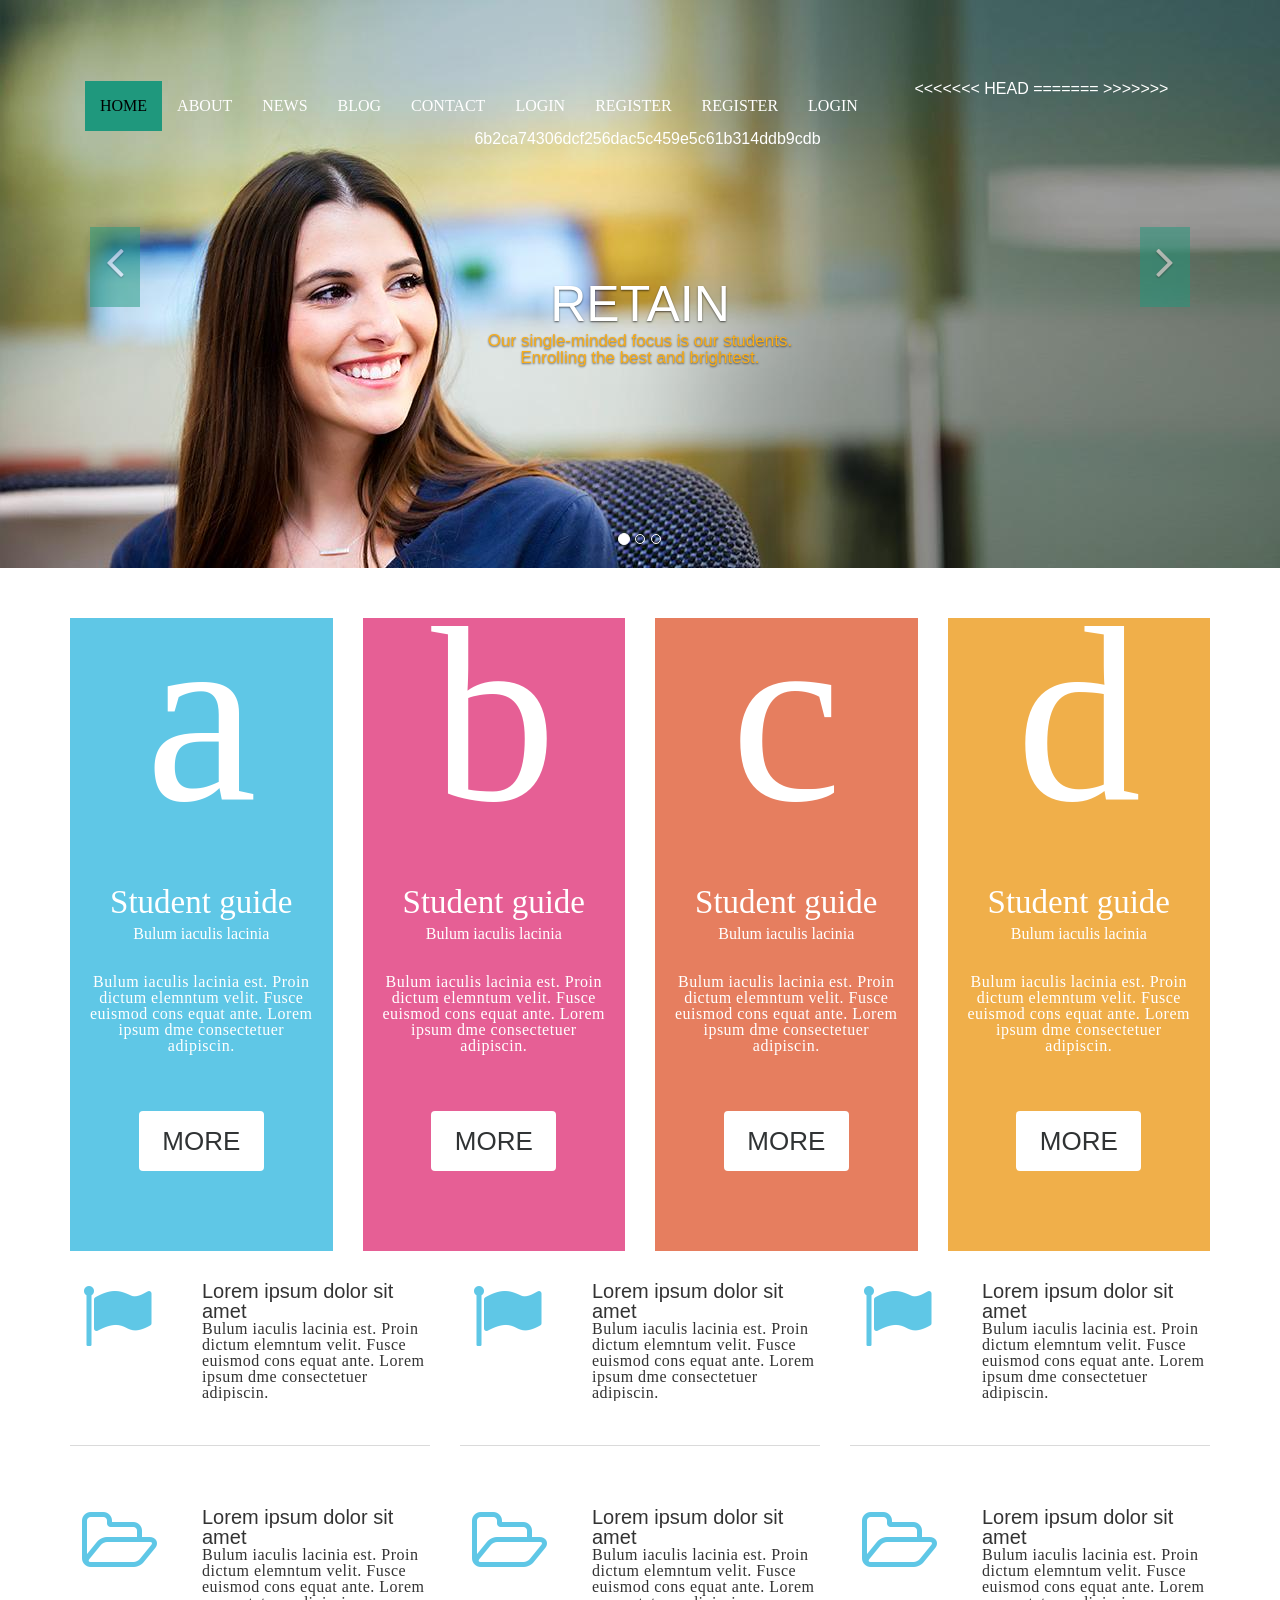
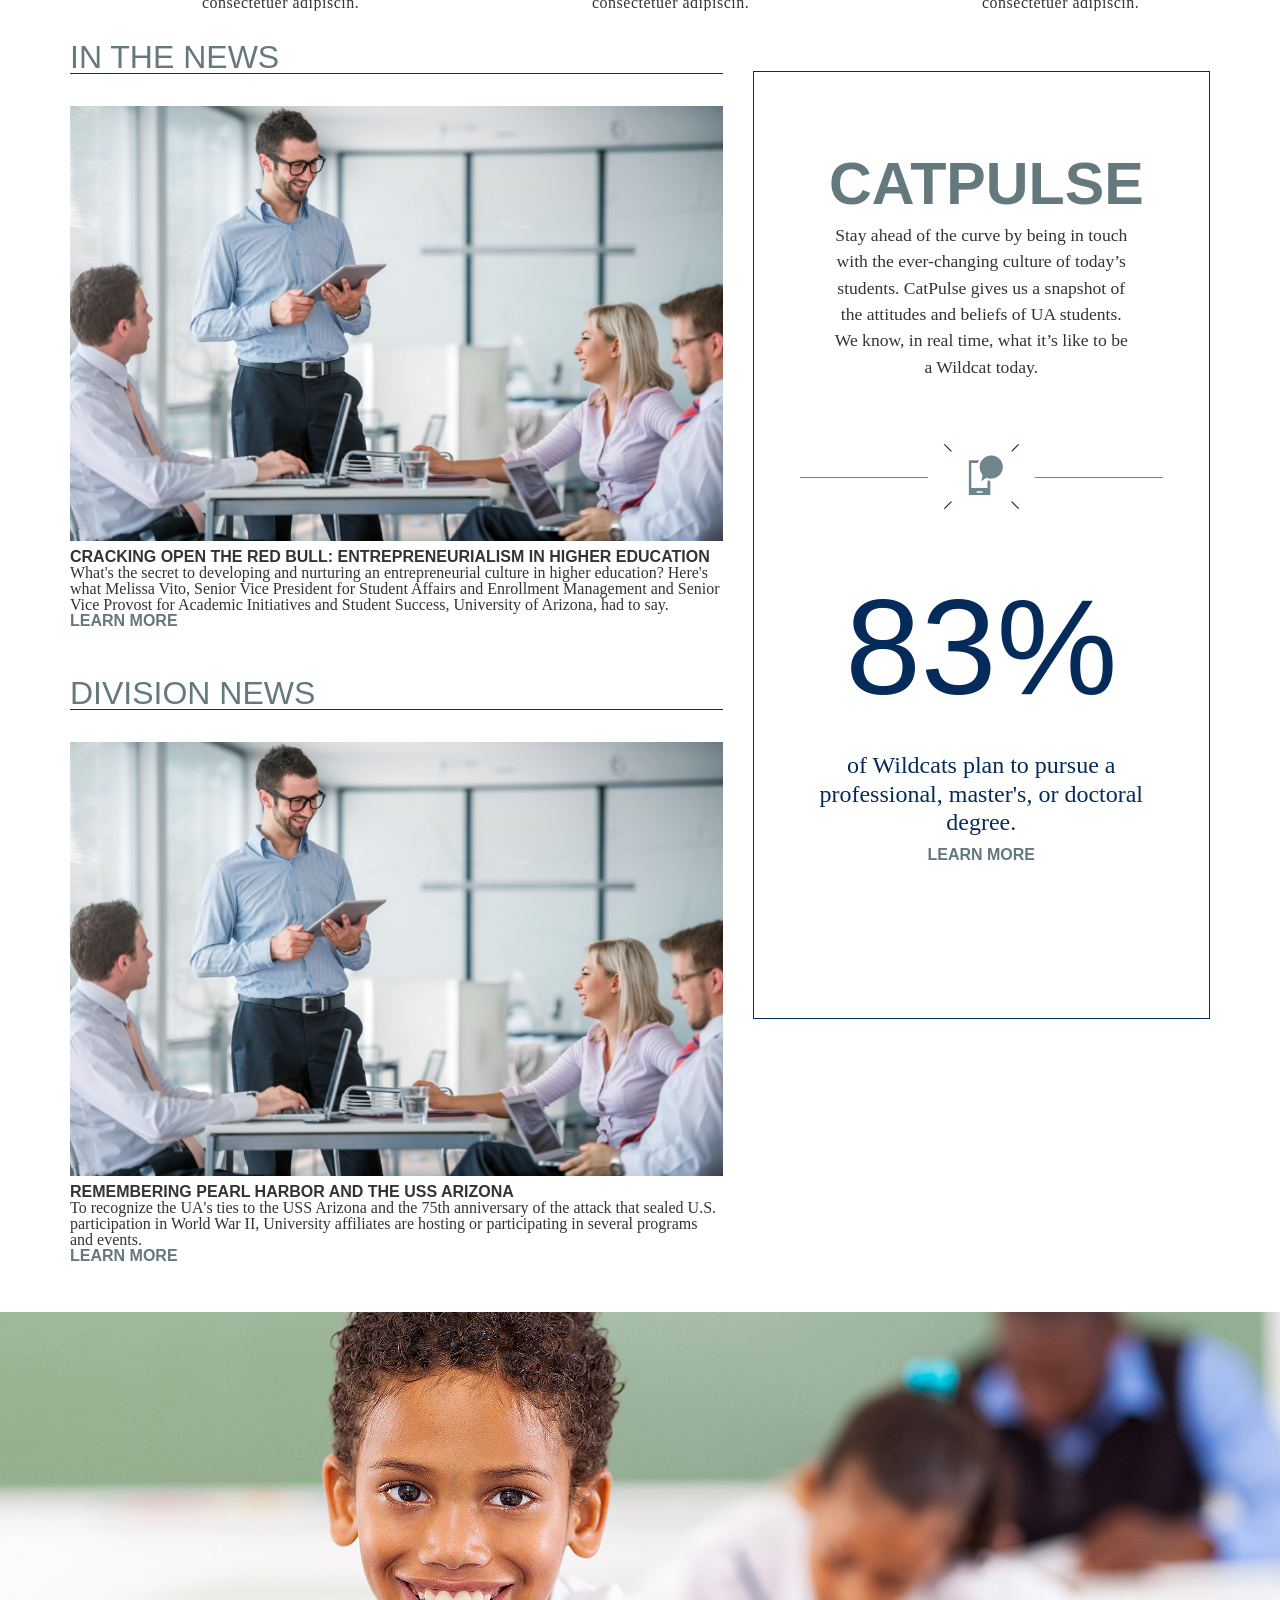
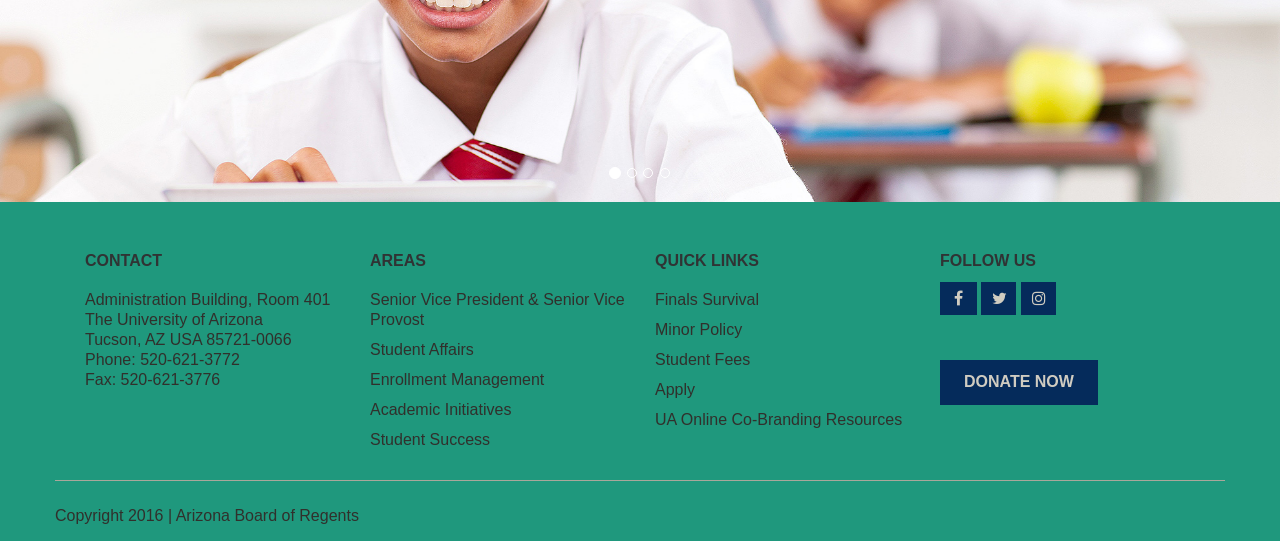
==== index.html @ 1ac8f3a1 "new change 1" ====
<!DOCTYPE html>
<html lang="en">
<head>
	<meta charset="UTF-8">
	<title>Demo</title>
	<link rel="stylesheet" href="css/bootstrap.min.css">
	<link rel="stylesheet" href="https://maxcdn	.bootstrapcdn.com/font-awesome/4.6.3/css/font-awesome.min.css">
	<link rel="stylesheet" href="css/reset.css">
	<link rel="stylesheet" href="css/style.css">
	<link rel="stylesheet" href="css/home.css">
</head>
<body>
<div id="wrapper">
	<header id="header" class="header">
		<nav class="navbar">
			<div class="container">
				<div class="navbar-header">
					<button type="button" class="navbar-toggle collapsed" data-toggle="collapse" data-target="#navbar" aria-expanded="false" aria-controls="navbar">
					<span class="sr-only">Toggle navigation</span>
					<span class="icon-bar"></span>
					<span class="icon-bar"></span>
					<span class="icon-bar"></span>
					</button>
					<div class="logo">
						<a href="" class="navbar-brand">
							<img class="img-responsive" src="img/logo.png" alt="" />
						</a>
					</div>
				</div>
				<div id="navbar" class=" nav navbar-nav navbar-collapse collapse">
					<ul class="nav navbar-nav navbar-right">
						<li class="active"><a href="index.html">Home</a></li>
						<li><a href="#">About</a></li>
						<li><a href="news-page.html">News</a></li>
						<li><a href="#">Blog</a></li>
						<li><a href="contact.html">Contact</a></li>
<<<<<<< HEAD
						<li><a href="login_form.html">Login</a></li>
						<li><a href="register_form.html">Register</a></li>
=======
						<li><a href="register_form.html">Register</a></li>
						<li><a href="login_form.html">Login</a></li>
>>>>>>> 6b2ca74306dcf256dac5c459e5c61b314ddb9cdb
					</ul>
				</div>
			</div>
		</nav>
	</header>
	<section id="slider" class="slider">
		<div id="carousel" class="carousel slide" data-ride="carousel" data-interval="false">
			<ol class="carousel-indicators">
			      <li data-target="#carousel" data-slide-to="0" class="active"></li>
			      <li data-target="#carousel" data-slide-to="1"></li>
			      <li data-target="#carousel" data-slide-to="2"></li>
			    </ol>
			<div class="carousel-inner" role="listbox">
				<div class="item active single-slider">
					<img src="img/slide1.jpg" alt="Chania" class=" img-responsive img-100">
					<div class="carousel-caption">
						<h3>RETAIN</h3>
						<div class="banner-content">
							<p>Our single-minded focus is our students.</p>
							<p>Enrolling the best and brightest.</p>
						</div>
					</div>
				</div>
				<div class="item single-slider">
					<img src="img/slide2.jpg" alt="Chania" class=" img-responsive img-100">
					<div class="carousel-caption">
						<h3>RETAIN</h3>
						<div class="banner-content">
							<p>Our single-minded focus is our students.</p>
							<p>Enrolling the best and brightest.</p>
						</div>
					</div>
				</div>
				<div class="item single-slider">
					<img src="img/slide3.jpg" alt="Chania" class=" img-responsive img-100">
					<div class="carousel-caption">
						<h3>RETAIN</h3>
						<div class="banner-content">
							<p>Our single-minded focus is our students.</p>
							<p>Enrolling the best and brightest.</p>
						</div>
					</div>
				</div>
			</div>

			<!-- Controls -->
			<a class="left carousel-control" href="#carousel" role="button" data-slide="prev">
			<i class="fa fa-angle-left" aria-hidden="true"></i>
			</a>
			<a class="right carousel-control" href="#carousel" role="button" data-slide="next">
			<i class="fa fa-angle-right" aria-hidden="true"></i>
			</a>
		</div>
	</section>
<!-- 	<section class="banner">
		<div class="container">
			<div class="col-lg-6 col-md-6">
				<div class="logo">
					<img src="" alt="">
				</div>
			</div>
			<div class="col-lg-6 col-md-6">
				<div class="menu">
					<ul>
						<li><a href="">HOME</a></li>
						<li><a href="">ABOUT</a></li>
						<li><a href="">NEWS</a></li>
						<li><a href="">SERVICES</a></li>
						<li><a href="">BLOG</a></li>
						<li><a href="">CONTACTS</a></li>
					</ul>
				</div>
			</div>
		</div>
		<div class="slide">
			<div id="myCarousel1" class="carousel slide" data-ride="carousel">								
			    <ol class="carousel-indicators">
			      <li data-target="#myCarousel1" data-slide-to="0" class="active"></li>
			      <li data-target="#myCarousel1" data-slide-to="1"></li>
			      <li data-target="#myCarousel1" data-slide-to="2"></li>
			      <li data-target="#myCarousel1" data-slide-to="3"></li>
			    </ol>
				<div class="carousel-inner" role="listbox">
					<div class="item active">
					    <img src="img/slide1.jpg" alt="Chania" class="slides img-responsive">
					    <div class="carousel-caption" id="banner-caption">
							<h3>RETAIN</h3>
							<div class="banner-content">
								<p>Our single-minded focus is our students.</p>
								<p>Enrolling the best and brightest.</p>
							</div>
					    </div>
					</div>
					<div class="item ">
					    <img src="img/slide2.jpg" alt="Chania" class="slides" >
					    <div class="carousel-caption" id="banner-caption">
							<h3>RETAIN</h3>
							<div class="banner-content">
								<p>Our single-minded focus is our students.</p>
								<p>Enrolling the best and brightest.</p>
							</div>
					    </div>
					</div>
					<div class="item ">
					    <img src="img/slide3.jpg" alt="Chania" class="slides">
					    <div class="carousel-caption " id="banner-caption">
							<h3>RETAIN</h3>
							<div class="banner-content">
								<p>Our single-minded focus is our students.</p>
								<p>Enrolling the best and brightest.</p>
							</div>
					    </div>
					</div>
					<div class="item ">
					    <img src="img/slide4.jpg" alt="Chania" class="slides">
					    <div class="carousel-caption" id="banner-caption">
							<h3>RETAIN</h3>
							<div class="banner-content">
								<p>Our single-minded focus is our students.</p>
								<p>Enrolling the best and brightest.</p>
							</div>	
					    </div>
					</div>
				</div> 
			</div>	
		</div>
	</section> -->

	<section class="spot">
		<div class="container">
			<div class="row">
				<div class="col-lg-3 col-md-3" data-wow-delay="0.2s" style="visibility: visible; animation-delay: 0.2s; animation-name: fadeInLeft;">
	                <div class="box box_skin1">
	                    <p class="def letter">a</p>

	                    <div class="heading">
	                        <p class="def">Student guide</p>

	                        <p>Bulum iaculis lacinia</p>
	                    </div>
	                    <p class="let-spac">Bulum iaculis lacinia est. Proin dictum elemntum velit. Fusce euismod cons equat ante. Lorem
	                        ipsum
	                        dme
	                        consectetuer adipiscin.</p>
	                    <a class="btn btn_skin2 btn_sm" href="#">more</a>
	                </div>
	            </div>

	            <div class="col-lg-3 col-md-3"data-wow-delay="0.2s" style="visibility: visible; animation-delay: 0.2s; animation-name: fadeInLeft;">
	                <div class="box box_skin2">
	                    <p class="def letter">b</p>

	                    <div class="heading">
	                        <p class="def">Student guide</p>

	                        <p>Bulum iaculis lacinia</p>
	                    </div>
	                    <p class="let-spac">Bulum iaculis lacinia est. Proin dictum elemntum velit. Fusce euismod cons equat ante. Lorem
	                        ipsum
	                        dme
	                        consectetuer adipiscin.</p>
	                    <a class="btn btn_skin2 btn_sm" href="#">more</a>
	                </div>
	            </div>

	            <div class="col-lg-3 col-md-3" data-wow-delay="0.2s" style="visibility: visible; animation-delay: 0.2s; animation-name: fadeInLeft;">
	                <div class="box box_skin3">
	                    <p class="def letter">c</p>

	                    <div class="heading">
	                        <p class="def">Student guide</p>

	                        <p>Bulum iaculis lacinia</p>
	                    </div>
	                    <p class="let-spac">Bulum iaculis lacinia est. Proin dictum elemntum velit. Fusce euismod cons equat ante. Lorem
	                        ipsum
	                        dme
	                        consectetuer adipiscin.</p>
	                    <a class="btn btn_skin2 btn_sm" href="#">more</a>
	                </div>
	            </div>

	            <div class="col-lg-3 col-md-3" data-wow-delay="0.2s" style="visibility: visible; animation-delay: 0.2s; animation-name: fadeInLeft;">
	                <div class="box box_skin4">
	                    <p class="def letter">d</p>

	                    <div class="heading">
	                        <p class="def">Student guide</p>

	                        <p>Bulum iaculis lacinia</p>
	                    </div>
	                    <p class="let-spac">Bulum iaculis lacinia est. Proin dictum elemntum velit. Fusce euismod cons equat ante. Lorem
	                        ipsum
	                        dme
	                        consectetuer adipiscin.</p>
	                    <a class="btn btn_skin2 btn_sm" href="#">more</a>
	                </div>
	            </div>
			</div>		
		</div>
	</section>

	<section class="Progressive">
		<div class="container">
			<div class="row">
				<div class="col-lg-4 col-md-4">				
		            <div class="icon-box wow fadeInRight animated" data-wow-delay="0.4s" style="visibility: visible; animation-delay: 0.4s; animation-name: fadeInRight;">
		                <div class="box_left">
		                    <div class="icon fa fa-flag"></div>
		                </div>
		                <div class="box_cnt o__hidden">
		                    <a href="#">Lorem ipsum dolor sit amet</a>
		                    <p class="let-spac">Bulum iaculis lacinia est. Proin dictum elemntum velit. Fusce euismod cons equat ante. Lorem ipsum dme consectetuer adipiscin.</p>
		                </div>
		            </div>
		            <div class="icon-box wow fadeInRight animated" data-wow-delay="0.5s" style="visibility: visible; animation-delay: 0.5s; animation-name: fadeInRight;">
		                <div class="box_left">
		                    <div class="icon fa fa-folder-open-o"></div>
		                </div>
		                <div class="box_cnt o__hidden">
		                    <a href="#">Lorem ipsum dolor sit amet</a>
		                    <p class="let-spac">Bulum iaculis lacinia est. Proin dictum elemntum velit. Fusce euismod cons equat ante. Lorem consectetuer adipiscin.</p>
		                </div>
		            </div>         
				</div>
				<div class="col-lg-4 col-md-4">
					<div class="icon-box wow fadeInRight animated" data-wow-delay="0.4s" style="visibility: visible; animation-delay: 0.4s; animation-name: fadeInRight;">
		                <div class="box_left">
		                    <div class="icon fa fa-flag"></div>
		                </div>
		                <div class="box_cnt o__hidden">
		                    <a href="#">Lorem ipsum dolor sit amet</a>
		                    <p class="let-spac">Bulum iaculis lacinia est. Proin dictum elemntum velit. Fusce euismod cons equat ante. Lorem ipsum dme consectetuer adipiscin.</p>
		                </div>
		            </div>
		            <div class="icon-box wow fadeInRight animated" data-wow-delay="0.5s" style="visibility: visible; animation-delay: 0.5s; animation-name: fadeInRight;">
		                <div class="box_left">
		                    <div class="icon fa fa-folder-open-o"></div>
		                </div>
		                <div class="box_cnt o__hidden">
		                    <a href="#">Lorem ipsum dolor sit amet</a>
		                    <p class="let-spac">Bulum iaculis lacinia est. Proin dictum elemntum velit. Fusce euismod cons equat ante. Lorem consectetuer adipiscin.</p>
		                </div>
		            </div>        
				</div>
				<div class="col-lg-4 col-md-4">
					<div class="icon-box wow fadeInRight animated" data-wow-delay="0.4s" style="visibility: visible; animation-delay: 0.4s; animation-name: fadeInRight;">
		                <div class="box_left">
		                    <div class="icon fa fa-flag"></div>
		                </div>
		                <div class="box_cnt o__hidden">
		                    <a href="#">Lorem ipsum dolor sit amet</a>
		                    <p class="let-spac">Bulum iaculis lacinia est. Proin dictum elemntum velit. Fusce euismod cons equat ante. Lorem ipsum dme consectetuer adipiscin.</p>
		                </div>
		            </div>
		            <div class="icon-box wow fadeInRight animated" data-wow-delay="0.5s" style="visibility: visible; animation-delay: 0.5s; animation-name: fadeInRight;">
		                <div class="box_left">
		                    <div class="icon fa fa-folder-open-o"></div>
		                </div>
		                <div class="box_cnt o__hidden">
		                    <a href="#">Lorem ipsum dolor sit amet</a>
		                    <p class="let-spac">Bulum iaculis lacinia est. Proin dictum elemntum velit. Fusce euismod cons equat ante. Lorem consectetuer adipiscin.</p>
		                </div>
		            </div>        
				</div>

			</div> <!-- end rown -->
		</div>
	</section>

	<section class="news">
		<div class="container">
			<div class="row">
				<div class="col-lg-7 col-md-7">
	                <div class="view-content">
	                    <div class="views-row views-row-1 views-row-odd views-row-first">

	                        <div class="views-field views-field-title"> <span class="field-content">In The News</span> </div>
	                        <div class="views-field views-field-field-picture">
	                            <div class="field-content"><img typeof="foaf:Image" src="img/new1.jpg" width="940" height="626" alt="" />
	                            </div>
	                        </div>
	                        <div class="views-field views-field-field-headline">
	                            <div class="field-content">Cracking Open the Red Bull: Entrepreneurialism in Higher Education</div>
	                        </div>
	                        <div class="views-field views-field-body">
	                            <div class="field-content">
	                                <p>What's the secret to developing and nurturing an entrepreneurial culture in higher education? Here's what Melissa Vito, Senior Vice President for Student Affairs and Enrollment Management and Senior Vice Provost for Academic Initiatives and Student Success, University of Arizona, had to say. </p>
	                            </div>
	                        </div>
	                        <div class="views-field views-field-field-more-link-1">
	                            <div class="field-content red-link"><a href="#" target="_blank">Learn More</a>
	                            </div>
	                        </div>
	                    </div>
	                    <div class="views-row views-row-2 views-row-even views-row-last">

	                        <div class="views-field views-field-title"> <span class="field-content">Division News</span> </div>
	                        <div class="views-field views-field-field-picture">
	                            <div class="field-content"><img typeof="foaf:Image" src="img/new1.jpg" width="750" height="415" alt="" />
	                            </div>
	                        </div>
	                        <div class="views-field views-field-field-headline">
	                            <div class="field-content">Remembering Pearl Harbor and the USS Arizona</div>
	                        </div>
	                        <div class="views-field views-field-body">
	                            <div class="field-content">
	                                <p>To recognize the UA's ties to the USS Arizona and the 75th anniversary of the attack that sealed U.S. participation in World War II, University affiliates are hosting or participating in several programs and events.</p>
	                            </div>
	                        </div>
	                        <div class="views-field views-field-field-more-link-1">
	                            <div class="field-content red-link"><a href="#" target="_blank">Learn More</a>
	                            </div>
	                        </div>
	                    </div>
	                </div>
	            </div>

	            <div class="col-lg-5 col-md-5">
	            	<div id="block-views-recent-news-block" class="block block-views">
	                    <div class="content">
	                        <div class="view-recent-survey block clearfix ">
	                            <div class="view-header">
	                                <h2>CatPulse</h2>
	                                <p>Stay ahead of the curve by being in touch with the ever-changing culture of today’s students. CatPulse gives us a snapshot of the attitudes and beliefs of UA students. We know, in real time, what it’s like to be a Wildcat today.</p>
	                            </div>



	                            <div class="view-content">
	                                <div class="views-row views-row-1 views-row-odd views-row-first views-row-last">
	                                    <div class="catpulse_right">
	                                        <span class="catpulseicon"></span>
	                                        <div class="catpulse_content">
	                                            <h1 class="field-content">83%</h1>
	                                            <div class="catpulse_text">
	                                                <p class="field-content">of Wildcats plan to pursue a professional, master&#039;s, or doctoral degree. </p> <span class="field-content red-link"><a href="senior-vice-president/surveys.html">Learn More</a></span> </div>
	                                        </div>
	                                    </div>
	                                </div>
	                            </div>
	                        </div>
	                    </div>
               		</div>
	            </div>
			</div>
		</div>
	</section>
	
	<section class="adverst">
		<div class="ad-slide">
			<div id="ad-myCarousel" class="carousel slide" data-ride="carousel">									
				<!-- Indicators -->
			    <ol class="carousel-indicators">
			      <li data-target="#ad-myCarousel" data-slide-to="0" class="active"></li>
			      <li data-target="#ad-myCarousel" data-slide-to="1"></li>
			      <li data-target="#ad-myCarousel" data-slide-to="2"></li>
			      <li data-target="#ad-myCarousel" data-slide-to="3"></li>
			    </ol>
				<!-- Wrapper for slides -->
				<div class="carousel-inner" role="listbox">
					<div class="item active">
					    <img src="img/spot1.jpg" alt="Chania" class="slides">
					</div>
					<div class="item ">
					    <img src="img/spot3.jpg" alt="Chania" class="slides">
					</div>
					<div class="item ">
					    <img src="img/spot4.jpg" alt="Chania" class="slides"  >
					</div>
					<div class="item ">
					    <img src="img/spot5.jpg" alt="Chania" class="slides">
					</div>
				</div> <!-- end slide -->
			</div>	
		</div>
	</section>

	<footer class="footer">
       
        <div class=" footer-link container">
            <div class="col-lg-3 col-md-3">

                <h2>Contact</h2>

                <div class="content">
                    <p>Administration Building, Room 401
                    <br/> The University of Arizona
                    <br/> Tucson, AZ USA 85721-0066
                    <br/> Phone: 520-621-3772
                    <br/> Fax: 520-621-3776</p>
                </div>
            </div>
            <div  class="col-lg-3 col-md-3">
                <h2>Areas</h2>
                <div class="content">
                    <ul class="menu">
                        <li class="first leaf"><a href="senior-vice-president-senior-vice-provost/message-senior-vice-president-and-senior-vice-provost.html">Senior Vice President &amp; Senior Vice Provost</a>
                        </li>
                        <li class="leaf"><a href="student-affairs.html">Student Affairs</a>
                        </li>
                        <li class="leaf"><a href="enrollment-management.html">Enrollment Management</a>
                        </li>
                        <li class="leaf"><a href="academic-initiatives.html">Academic Initiatives</a>
                        </li>
                        <li class="last leaf"><a href="student-success.html">Student Success</a>
                        </li>
                    </ul>
                </div>
            </div>
            <div class="col-lg-3 col-md-3">
                <h2>Quick Links</h2>
                <div class="content">
                    <ul class="menu">
                        <li class="first leaf"><a href="uafinalssurvival.html">Finals Survival</a>
                        </li>
                        <li class="leaf"><a href="senior-vice-president-senior-vice-provost/policy-interactions-non-enrolled-minors.html">Minor Policy</a>
                        </li>
                        <li class="leaf"><a href="student-affairs/student-fees.html">Student Fees</a>
                        </li>
                        <li class="leaf"><a href="http://www.arizona.edu/apply">Apply</a>
                        </li>
                        <li class="last leaf"><a href="https://webauth.arizona.edu/webauth/login?service=http%3A%2F%2Fsaem-aiss.arizona.edu%2Fcas%3Fdestination%3Dnode%2F690" class="restricted">UA Online Co-Branding Resources</a>
                        </li>
                    </ul>
                </div>
            </div>
            <div class="col-lg-3 col-md-3" id = "social-icon">

                <h2>Follow Us</h2>

                <div class="content" >
                    <ul >
                        <li>
                            <a href="http://www.facebook.com/uasaem" style="padding: 8px 14px 8px 14px;">
                            	<i class="fa fa-facebook"  style="height:31px; " ></i>
                            </a>
                        </li>
                        <li>
                            <a href="http://twitter.com/UA_SAEM_AISS" style="padding: 8px 9px 8px 11px;">
                             	<i class="fa fa-twitter"  style="height:31px; " ></i>
                            </a>
                        </li>
                        <li>
                            <a href="http://instagram.com/ua_saem_aiss" style="padding: 8px 10px 8px 11px;">
                            	<i class="fa fa-instagram"  style="height:31px; 	" ></i>
                            </a>
                        </li>
                    </ul>
                    <p><a class="blue-button" href="https://www.uafoundation.org/NetCommunity/donations/student-affairs-and-enrollment-management">Donate Now</a>
                    </p>
                </div>
            </div>
        </div>
        
      
        <div class="footertext container">
            <div class="region region-footer-text">
                <div id="block-block-1" class="block block-block">
                    <div class="content">
                        <p>Copyright 2016 | Arizona Board of Regents</p>
                    </div>
                </div>
            </div>
        </div>
        
    </footer>
</div>	
	<script src="js/jquery-1.11.3.min.js"></script>
	<script src="js/bootstrap.min.js"></script>
	<script src="js/main.js"></script>
</body>
</html>
---- css/style.css ----
@font-face {
  font-family: 'nice';
  font-style: normal;
  font-weight: 400;
  src: local('Montserrat-Regular'), url(https://fonts.gstatic.com/s/montserrat/v7/zhcz-_WihjSQC0oHJ9TCYPk_vArhqVIZ0nv9q090hN8.woff2) format('woff2');
  unicode-range: U+0000-00FF, U+0131, U+0152-0153, U+02C6, U+02DA, U+02DC, U+2000-206F, U+2074, U+20AC, U+2212, U+2215, U+E0FF, U+EFFD, U+F000;
}
.grid_3 {
    width: 270px;
}
[class*="grid_"] {
    float: left;
    min-height: 1px;
    margin-left: 30px;
}
.box_skin1 {
    background: #5fc7e6;
}
.box_skin2 {
    background: #e65f95;
}
.box_skin3 {
    background: #e67e5f;
}
.box_skin4 {
    background: #f0af4a;
}
.box {
    color: #ffffff;
    text-align: center;
    padding-bottom: 80px;
}
.box .letter {
    font-size: 250px;
    line-height: 195px;
}
p.def {
    font-family: 'nice';
}
p {
    font-family: 'nice'
}
.box .letter + .heading {
    margin-top: 74px;
}
.box .heading {
    padding: 0 15px;
    line-height: 30px;

}
.box .heading p:first-child {
    font-size: 33px;
    line-height: 30px;
}
.box .heading p + p {
    margin-top: 2px;
}
.box .heading + p {
    margin-top: 25px;
}
.box > .let-spac {
    padding: 0 15px;
}
p.let-spac {
    letter-spacing: 0.5px;
}
p + .btn {
    margin-top: 57px;
}
.btn_skin2 {
    background: #ffffff;
    color: #303334;
}
.btn_sm {
    min-width: 125px;
}
.btn {
    display: inline-block;
    position: relative;
    text-align: center;
    font-size: 26px;
    line-height: 30px;
    text-transform: uppercase;
    padding: 14px 0;
}
.btn:hover {
    text-decoration: none;
    background: #303334;
    color: #ffffff;
}
a {
    font: inherit;
    color: inherit;
    text-decoration: none;
    -webkit-transition: all 0.3s ease;
    transition: all 0.3s ease;
}

.icon-box {
    padding-left: 12px;
    padding-top: 30px;
}
.icon-box + .icon-box {
    margin-top: 44px;
    padding-top: 61px;
    border-top: 1px solid #dadada;
}
.box_left {
    float: left;
    margin-right: 30px;
}
.icon-box .icon {
    min-width: 90px;
}
.icon {
    font-size: 70px;
    line-height: 80px;
    color: #5fc7e6;
    display: inline-block;
}
.fa {
    display: inline-block;
    font-family: FontAwesome;
    font-style: normal;
    font-weight: normal;
    line-height: 1;
}
.o__hidden {
    overflow: hidden;
}

.o__hidden a {
    font-size: 20px;
    text-decoration: none;
    font-family: 'nice', Arial, sans-serif;
}
h6 {
    font-size: 19px;
    line-height: 26px;
}
h2{
    padding: 0;
    text-transform: uppercase;
}

h1, h2, h3, h4, h5, h6 {
    color: #303334;
}
/*---------------------------*/
.news {
    padding-top: 30px;
}
.views-field-title {
    color: #64797E !important;
    font-size: 2em;
    text-transform: uppercase;
    border-bottom: 1px solid #052B5B;
    margin-bottom: 1em;
}
.views-field-field-picture img {
    max-width: 100%;
    height: auto;
}
.views-field-field-headline {
    font-weight: bold;
    text-transform: uppercase;
    margin-top: .5em;
}
.red-link a {
    color: #64797E !important;
    text-transform: uppercase;
    font-weight: bold;
}
.views-row {
    margin-bottom: 3em;
}
#block-views-recent-news-block{
    position: relative;
    border: 1px solid #052B5B;
    margin-top: 30px;
    margin-bottom: .8em;
    padding: 3em 2em 6em;
    width: 100%;
    text-align: center;
}
#block-views-recent-news-block h2 {
	margin: .2em 0 .6em;
    padding: 0;
    font-weight: normal;
    text-transform: uppercase;
    margin-bottom: .09em;
    font-size: 3.7em;
    font-weight: bold;
    color: #64797E !important;
}
#block-views-recent-news-block .view-header p {
    font-size: 1.1em;
    line-height: 1.5;
}
.view-recent-survey.block {
    padding: 5% 5% 3%;
}
.view-header {
    padding: 0 1.5em;
}

.catpulseicon {
    position: relative;
    width: 75px;
    height: 65px;
    display: block;
    margin: 4em auto;
    background-image: url(../img/cat-pulse-icon.png);
}
.catpulseicon::before {
    margin-right: 1em;
    right: 100%;

}
.catpulseicon::after {
    margin-left: 1em;
    left: 100%;
}
.catpulseicon::before, .catpulseicon::after{
	content: "";
    position: absolute;
    width: 8em;
    height: 2px;
    border-top: 1px solid #6583AD;
    top: 32.5px;
}
.views-row h1 {
    font-size: 8.5em;
    margin: 0 0 .1em;
    display: inline-block;
    color: #052B5B !important;
}
#block-views-recent-news-block .views-row p {
	font-size: 1.5em;
    line-height: 1.2;
    color: #052B5B !important;
    margin: .6em 0 .4em;
}
.footer{
    background-color: #d0ccc1;
    color: #31302c;
}
.footer .blue-button {
    display: inline-block;
    padding: 0.8em 1.5em;
    background-color: #052B5B;
    color: #d0ccc1 !important;
    text-transform: uppercase;
    font-weight: bold;
}
---- css/home.css ----
@font-face {
	font-family:  'Lato-Black';
	src: url('../fonts/Lato-Black.eot');
	src: url('../fonts/Lato-Black.eot?#iefix') format('embedded-opentype'),
		url('../fonts/Lato-Black.svg') format('svg'),
		url('../fonts/Lato-Black.ttf') format('truetype'),
		url('../fonts/Lato-Black.woff') format('woff');
	font-weight: normal;
	font-style: normal;
}
@font-face {
	font-family: 'Lato-BlackItalic';
	src: url('../fonts/Lato-BlackItalic.eot');
	src: url('../fonts/Lato-BlackItalic.eot?#iefix') format('embedded-opentype'),
		url('../fonts/Lato-BlackItalic.svg') format('svg'),
		url('../fonts/Lato-BlackItalic.ttf') format('truetype'),
		url('../fonts/Lato-BlackItalic.woff') format('woff');
	font-weight: normal;
	font-style: normal;
}
@font-face {
	font-family: 'Lato-Bold';
	src: url('../fonts/Lato-Bold.eot');
	src: url('../fonts/Lato-Bold.eot?#iefix') format('embedded-opentype'),
		url('../fonts/Lato-Bold.svg') format('svg'),
		url('../fonts/Lato-Bold.ttf') format('truetype'),
		url('../fonts/Lato-Bold.woff') format('woff');
	font-weight: normal;
	font-style: normal;
}
@font-face {
	font-family: 'Lato-BoldItalic';
	src: url('../fonts/Lato-BoldItalic.eot');
	src: url('../fonts/Lato-BoldItalic.eot?#iefix') format('embedded-opentype'),
		url('../fonts/Lato-BoldItalic.svg') format('svg'),
		url('../fonts/Lato-BoldItalic.ttf') format('truetype'),
		url('../fonts/Lato-BoldItalic.woff') format('woff');
	font-weight: normal;
	font-style: normal;
}
@font-face {
	font-family:  'Lato-Italic';
	src: url('../fonts/Lato-Italic.eot');
	src: url('../fonts/Lato-Italic.eot?#iefix') format('embedded-opentype'),
		url('../fonts/Lato-Italic.svg') format('svg'),
		url('../fonts/Lato-Italic.ttf') format('truetype'),
		url('../fonts/Lato-Italic.woff') format('woff');
	font-weight: normal;
	font-style: normal;
}
@font-face {
	font-family:  'Lato-Light';
	src: url('../fonts/Lato-Light.eot');
	src: url('../fonts/Lato-Light.eot?#iefix') format('embedded-opentype'),
		url('../fonts/Lato-Light.svg') format('svg'),
		url('../fonts/Lato-Light.ttf') format('truetype'),
		url('../fonts/Lato-Light.woff') format('woff');
	font-weight: normal;
	font-style: normal;
}
@font-face {
	font-family:  'Lato-LightItalic';
	src: url('../fonts/Lato-LightItalic.eot');
	src: url('../fonts/Lato-LightItalic.eot?#iefix') format('embedded-opentype'),
		url('../fonts/Lato-LightItalic.svg') format('svg'),
		url('../fonts/Lato-LightItalic.ttf') format('truetype'),
		url('../fonts/Lato-LightItalic.woff') format('woff');
	font-weight: normal;
	font-style: normal;
}
@font-face {
	font-family:  'Lato-Regular';
	src: url('../fonts/Lato-Regular.eot');
	src: url('../fonts/Lato-Regular.eot?#iefix') format('embedded-opentype'),
		url('../fonts/Lato-Regular.svg') format('svg'),
		url('../fonts/Lato-Regular.ttf') format('truetype'),
		url('../fonts/Lato-Regular.woff') format('woff');
	font-weight: normal;
	font-style: normal;
}
/*.container{
	padding: 0px;
}
body{
	font-family: 'nice';
}
.adverst .carousel-indicators .active{
	background-color: orange;
}
.adverst .carousel-indicators li {
	background-color: grey;
	border: none;
}
.menu{
	z-index: -1;
}
.menu ul>li{
	display: inline-block;
	padding: 19px 11px;
}
.menu ul>li>a{
	font-family: 'nice';
	padding-top: 15px;
	position: relative;
	color: white;
}
.menu ul>li>a:before{
	position: absolute;
	background-color: #5fc7e6;
	content: "";
	transition: 0.3s;
	height: 0px;
}
.menu ul>li>a:hover{
	color: #5fc7e6;
	text-decoration: none;
}
.menu ul>li>a:hover:before{
	width: 100%;
    top: -2px;
	height: 3px;
}
.banner{
	padding-bottom: 60px;
	position: relative;
}
.banner >.container{
	position: absolute;
    top: 1px;
    z-index: 1;
    left: 0%;
    right: 0%;
}
#myCarousel1 img{
	width: 100%;
}
#myCarousel1 .carousel-indicators{
	left: 79%;
	top: 75%;
}
#myCarousel1 .carousel-caption{
	left: 58%;
    right: 0%;
    top: 40%;
}
#myCarousel1 .carousel-caption h3{
    color: whitesmoke;
    font-size: 50px;
    font-family: nice;
    text-align: center;
    padding-bottom: 25px;
}
#myCarousel1 .banner-content{
    margin: 0px 121px;
    font-size: 15px;
    line-height: 22px;
    border-top: 1px solid white;
    padding-top: 25px;
}
#myCarousel1 .banner-content>p{
	font-weight: bold;
	font-family: 'nice';
}*/
#wrapper {
	width: 100%;
}
#header {
	position: absolute;
	text-align: center;
	z-index: 1000;
	color: #fff;
	height: 85px;
	margin-top: 10px;
	width: 100%;
	transition: all 0.3s cubic-bezier(0,0,0.58,1) 0s;
	-o-transition: all 0.3s cubic-bezier(0,0,0.58,1) 0s;
	-moz-transition: all 0.3s cubic-bezier(0,0,0.58,1) 0s;
	-webkit-transition: all 0.3s cubic-bezier(0,0,0.58,1) 0s;
}
.logo {
	padding-top: 10px;
}
#navbar {
	position: static;
	float: right;
	margin-top: 10px
}
#navbar > ul > li >  a {
	font-family: 'nice';
	text-transform: uppercase;
	color: white;
}
#navbar > ul > li.active a { 
	background-color: #1f987d;
	color: black;
}
#navbar > ul > li a:hover {
	color: #1f987d;
}
#navbar > ul > li > a:focus, #navbar > ul > li > a:hover {
	background: transparent;
}

/*slider */
#slider {
	position: relative;
}
.img-100 {
	width: 100%;
	height: 100%;
}
.single-slider {
}

.single-slider .carousel-caption {
	padding-top: 50px;
	top: 40%;
}
.single-slider .carousel-caption h3 {
	font-size: 50px;
	text-transform: uppercase;
	opacity: 1;
	z-index: 5;
	color: #fff;
	font-family: "open-sans", Arial, sans-serif;
}
.single-slider .carousel-caption p {
	color: #f9ad18;
	opacity: 1;
	font-size: 17px;
	font-weight: 100;
	z-index: 100;
	font-family: "open-sans", Arial, sans-serif;
}
#slider .slide a.carousel-control {
	background-color: #1f987d;
	background-image: none;
	color: #fff;
	font-size: 50px;
	height: 80px;
	line-height: 70px;
	top: 40%;
	width: 50px;
	z-index: 100;
}
#slider .slide a.left {
	left: 7%;
}
#slider .slide a.right {
	right: 7%;
}
#slider .slide a.carousel-control i {
	color: #fff;
}
.header-title{
	padding: 15px 0px;
	background-color: #ac001c;
}
.header-title h1{
	 color: white;
    font-family: 'nice';
    font-weight: bold;
}
.spot {
	padding-top: 50px;
}

.footer {
	padding-top: 40px;
	background-color: #1f987d;
    color: #31302c;
    position: relative;
}
.footer h2{
    font-weight: bold;
    margin: 10px 0px;
}
.footer p,.footer li{
	font-family: Arial;
    font-size: 16px;
    line-height: 20px;
}
.footer .content {
	padding-top: 10px;
} 
.footer li {
	padding-bottom: 10px;
}
.footer li a {
	text-decoration: none;
}
.footer a:hover {
	color: #ccc;
}
.footer #social-icon li{
	display: inline-block;
}
.footer #social-icon a{
	background-color: #052B5B;
    color: #d0ccc1 
}
.footer #social-icon .content{
	padding-top: 9px;
}
.footer #social-icon p{
	margin-top: 29px;
}
.footer #social-icon a:hover{
	text-decoration: none;
}
.footer .footertext {
	padding: 15px 0px 15px 0px;
    border-top: 1px solid #a9a79b;
}
.footer  .footer-link {
	padding-bottom: 20px;
}
.footer  .footer-logo{
	position: absolute;
	left: 43%;
    right: 45%;
    top: 77%;
}
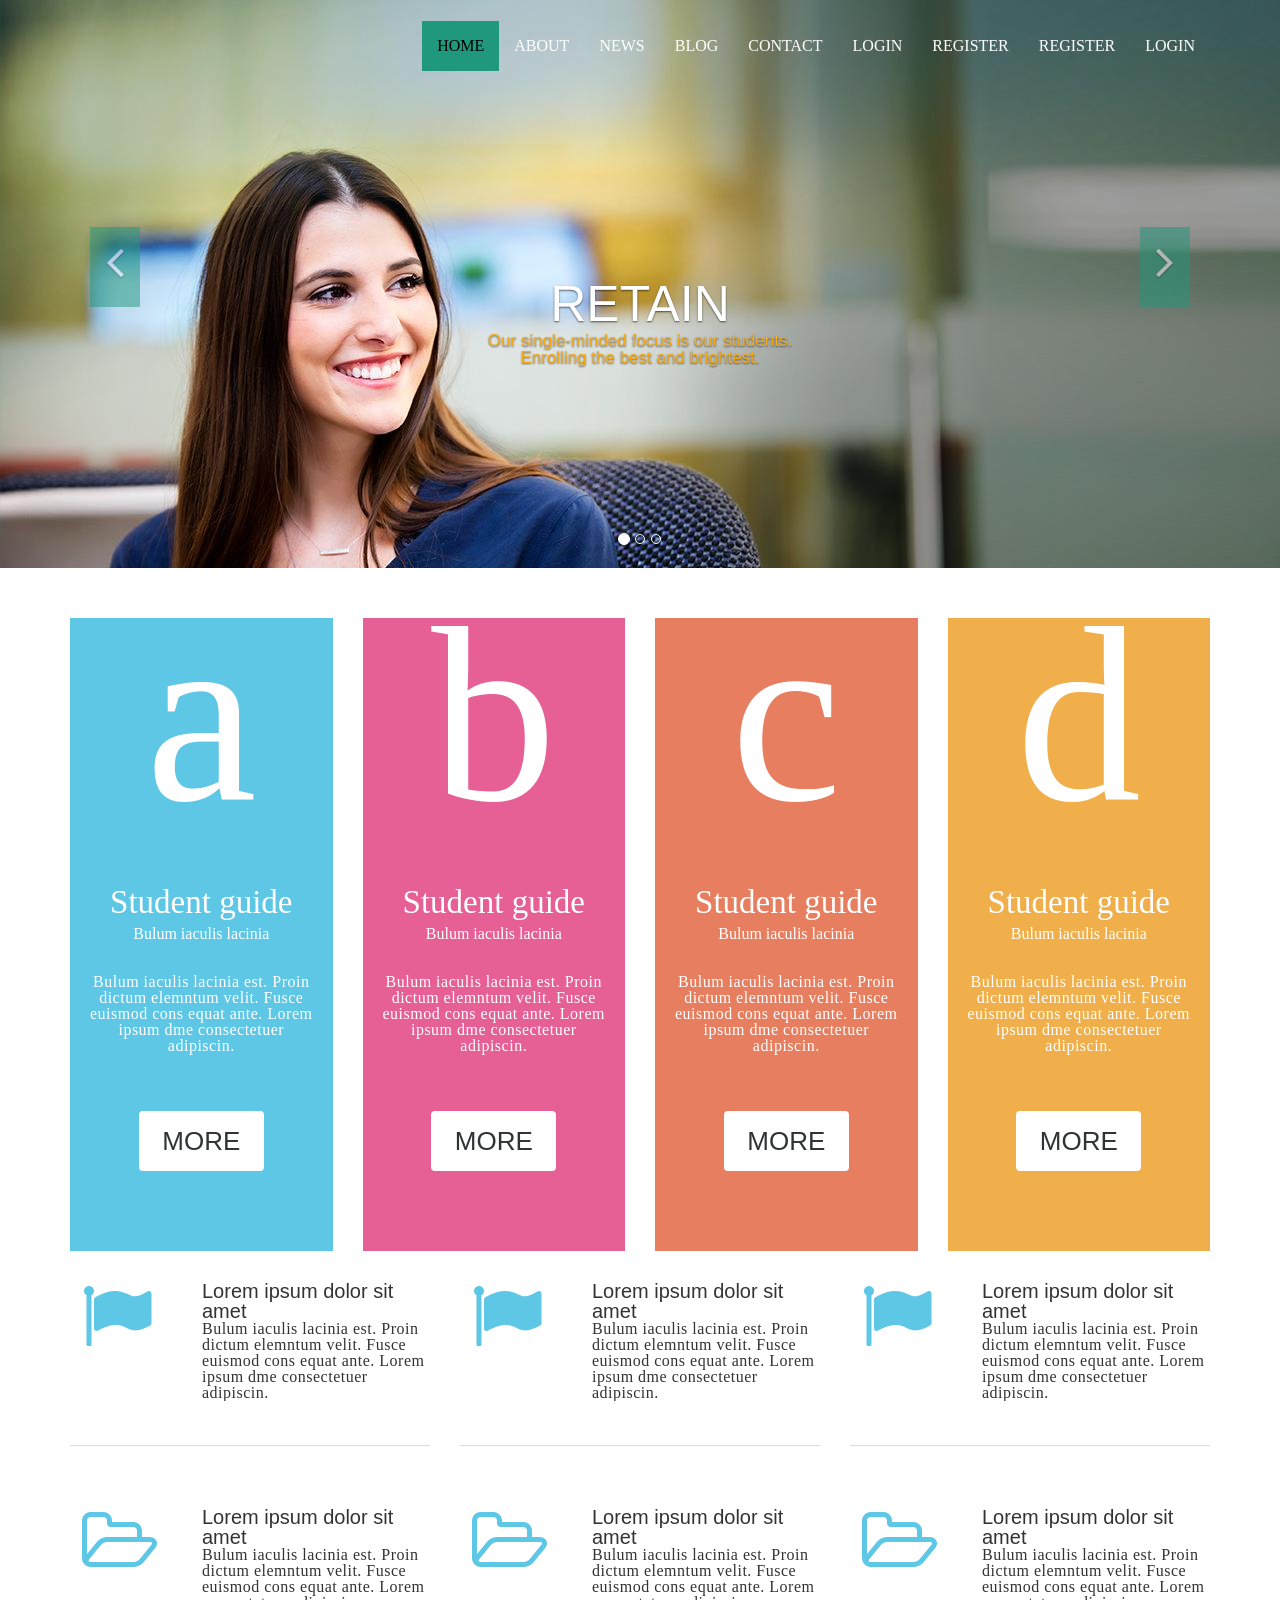
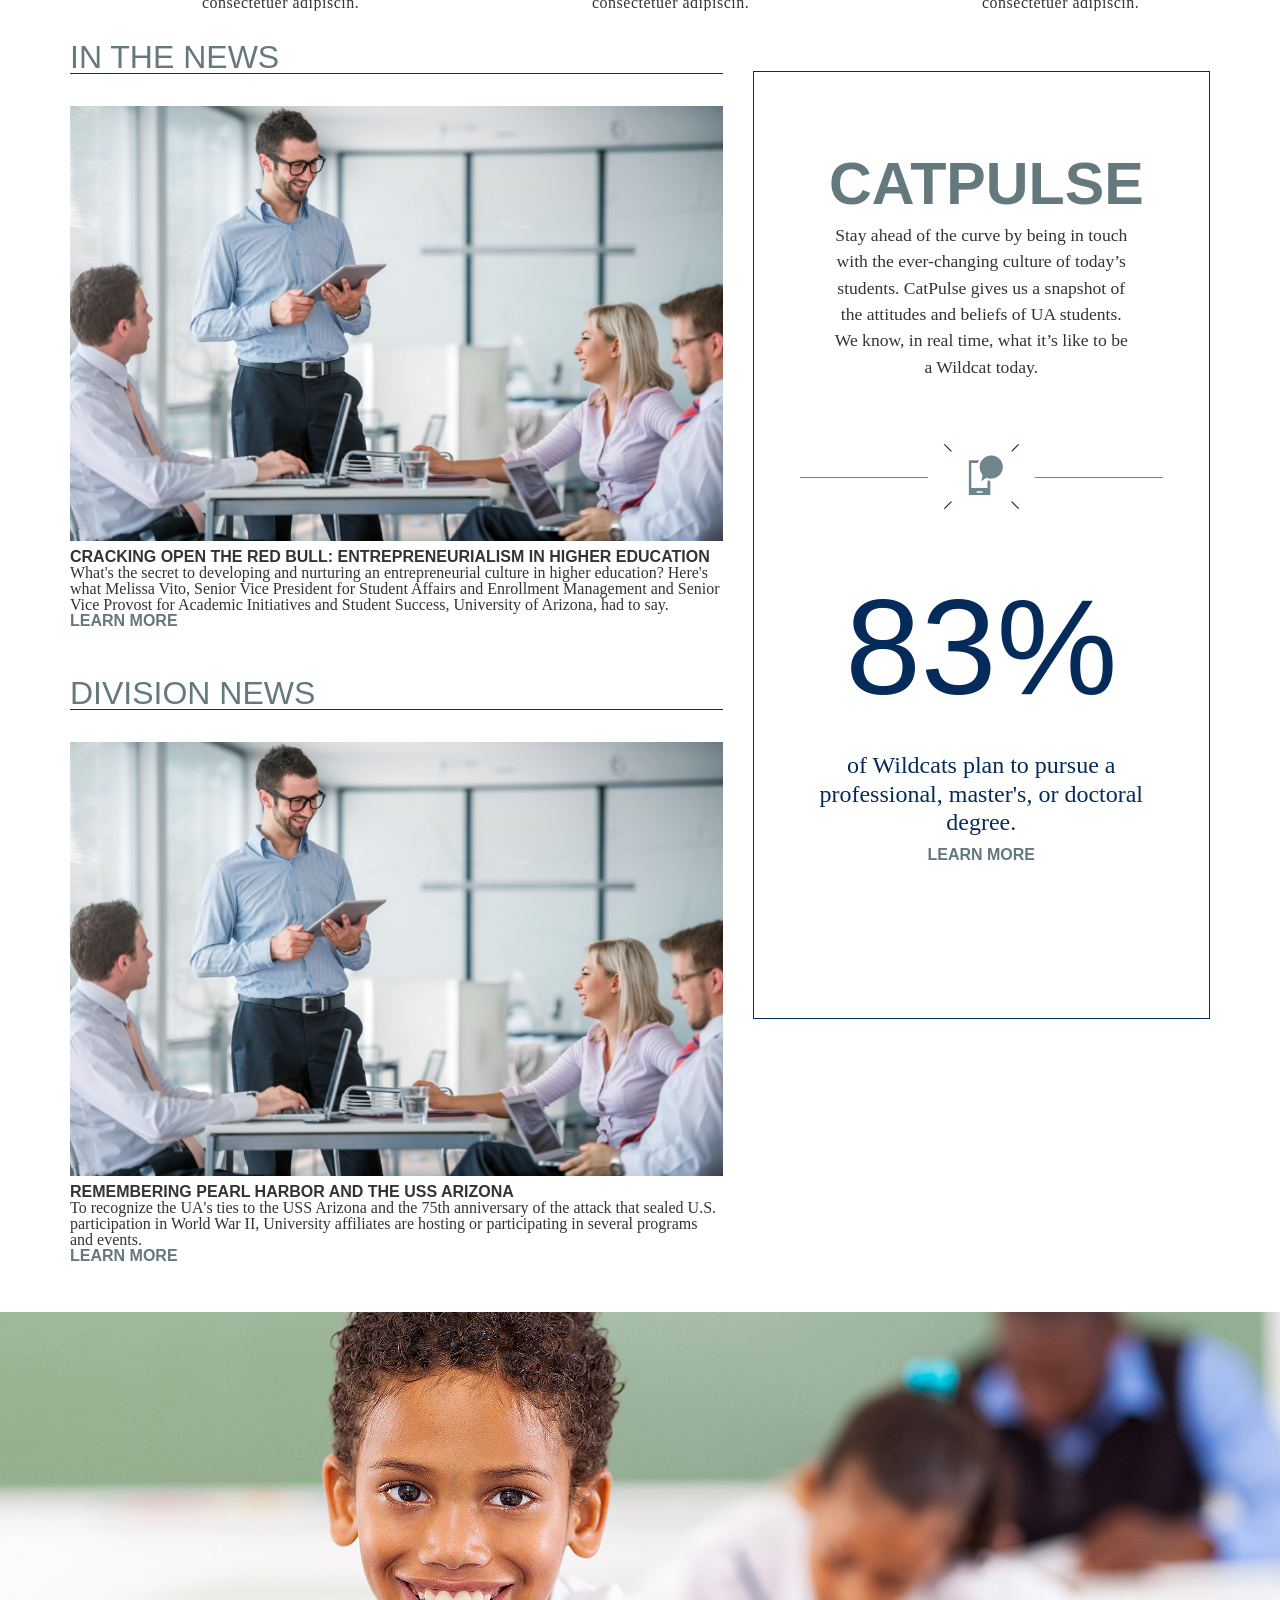
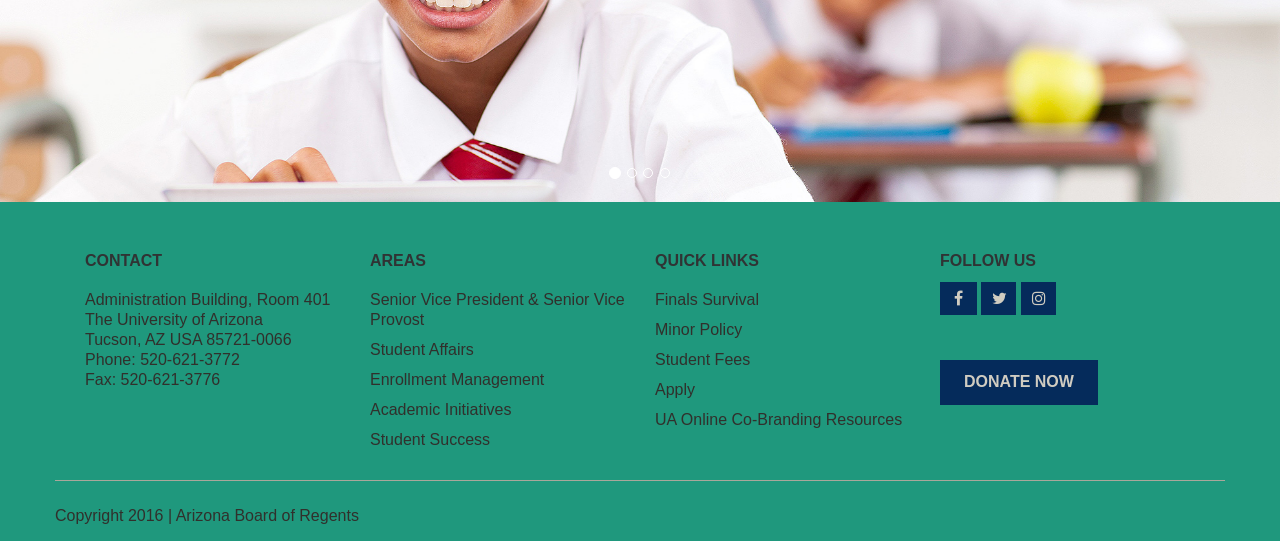
==== commit 646fa81c: "fix error" ====
--- a/index.html
+++ b/index.html
@@ -34,13 +34,10 @@
 						<li><a href="news-page.html">News</a></li>
 						<li><a href="#">Blog</a></li>
 						<li><a href="contact.html">Contact</a></li>
-<<<<<<< HEAD
 						<li><a href="login_form.html">Login</a></li>
 						<li><a href="register_form.html">Register</a></li>
-=======
 						<li><a href="register_form.html">Register</a></li>
 						<li><a href="login_form.html">Login</a></li>
->>>>>>> 6b2ca74306dcf256dac5c459e5c61b314ddb9cdb
 					</ul>
 				</div>
 			</div>
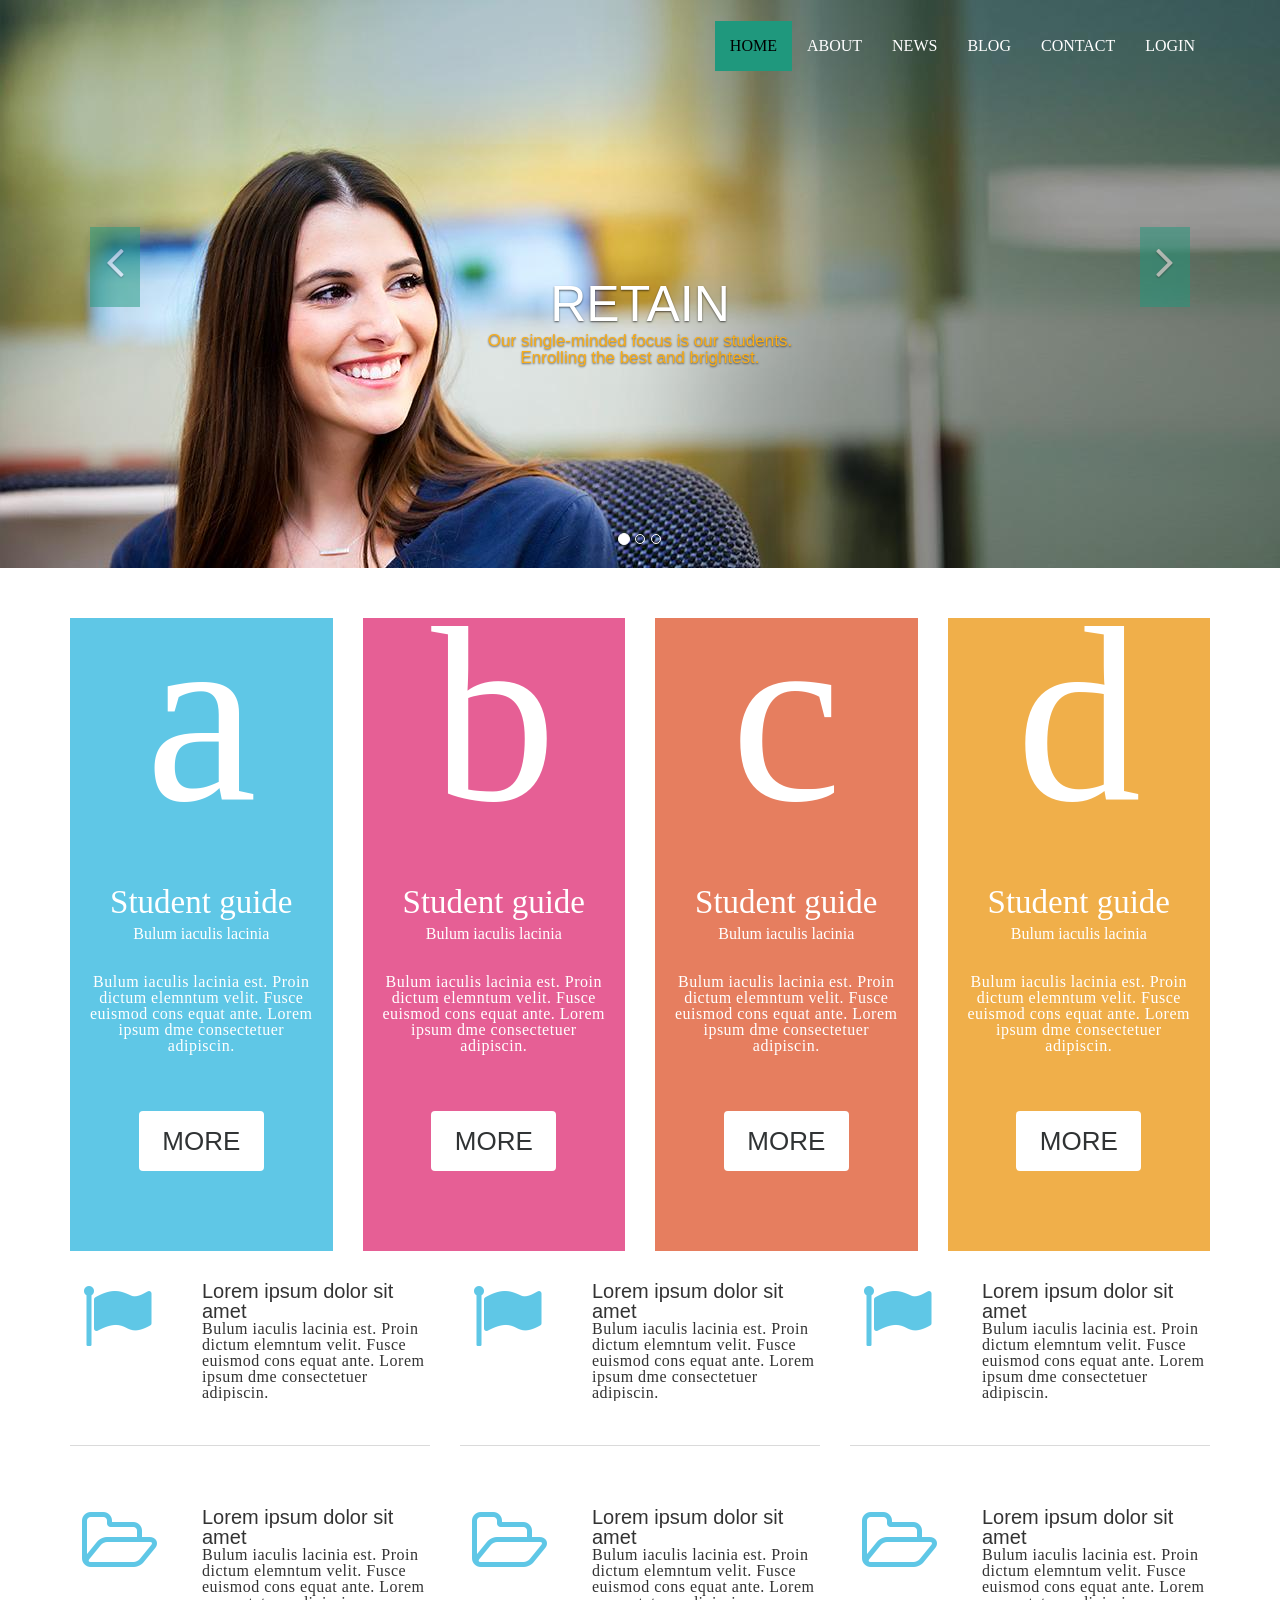
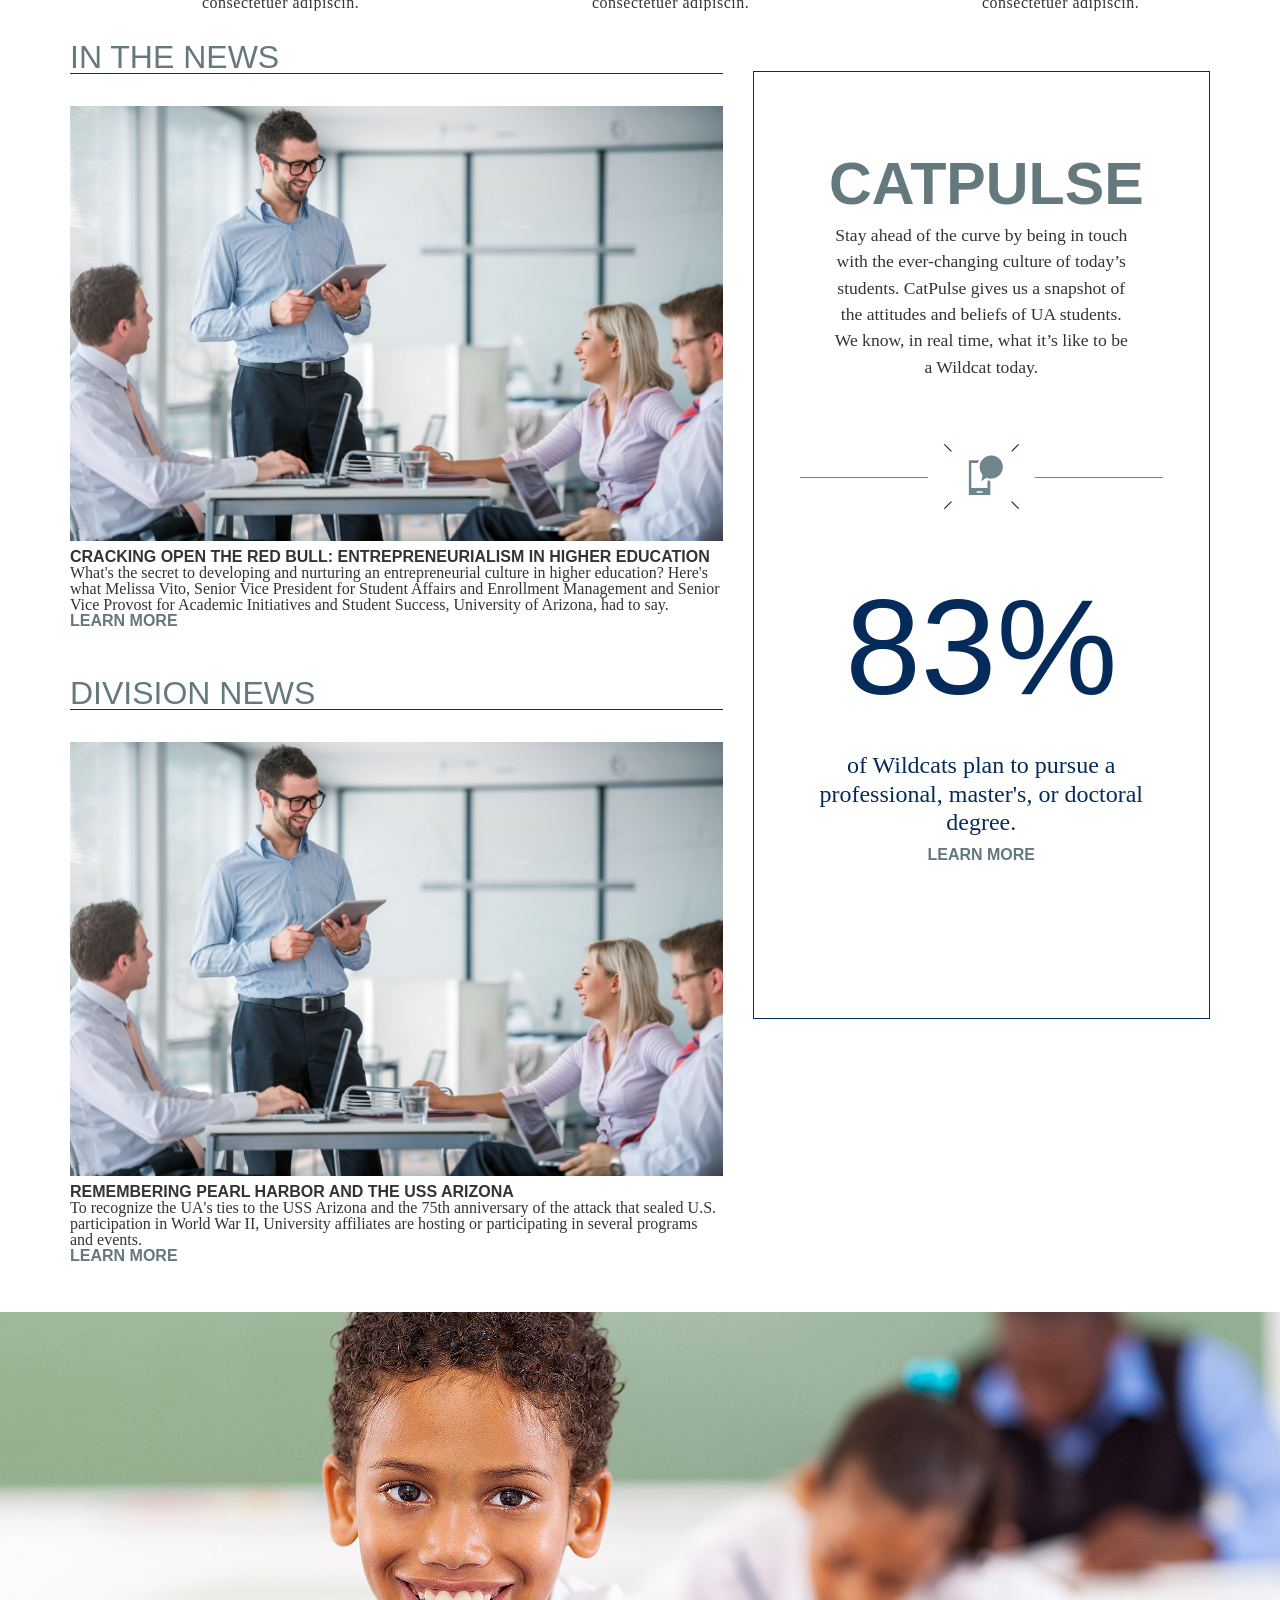
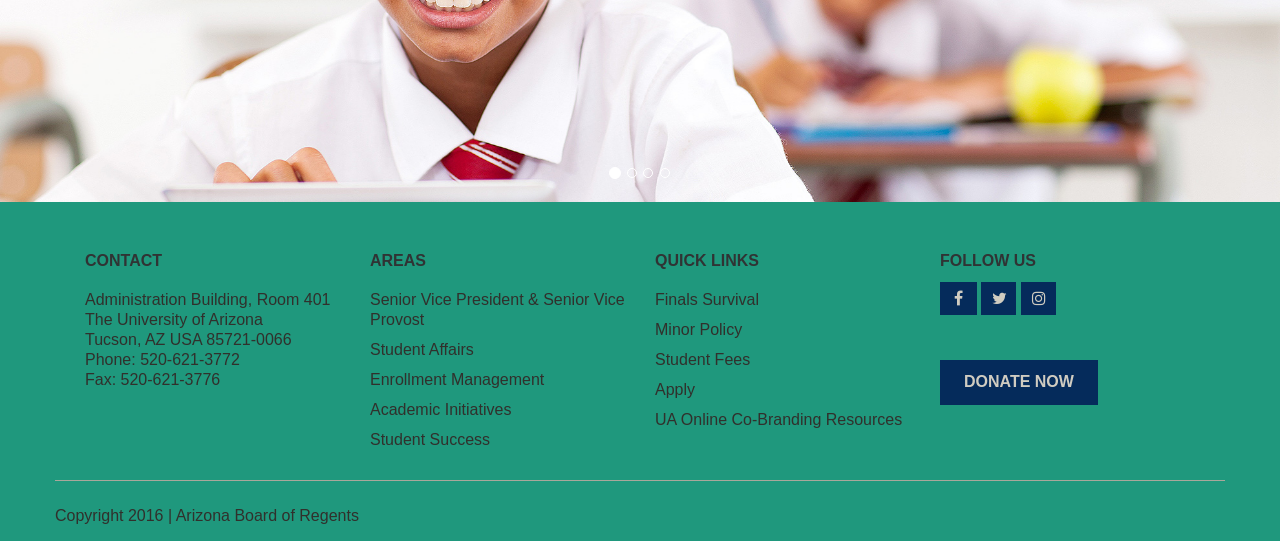
==== commit 263587cb: "loi nhiu qua :v" ====
--- a/index.html
+++ b/index.html
@@ -35,9 +35,6 @@
 						<li><a href="#">Blog</a></li>
 						<li><a href="contact.html">Contact</a></li>
 						<li><a href="login_form.html">Login</a></li>
-						<li><a href="register_form.html">Register</a></li>
-						<li><a href="register_form.html">Register</a></li>
-						<li><a href="login_form.html">Login</a></li>
 					</ul>
 				</div>
 			</div>
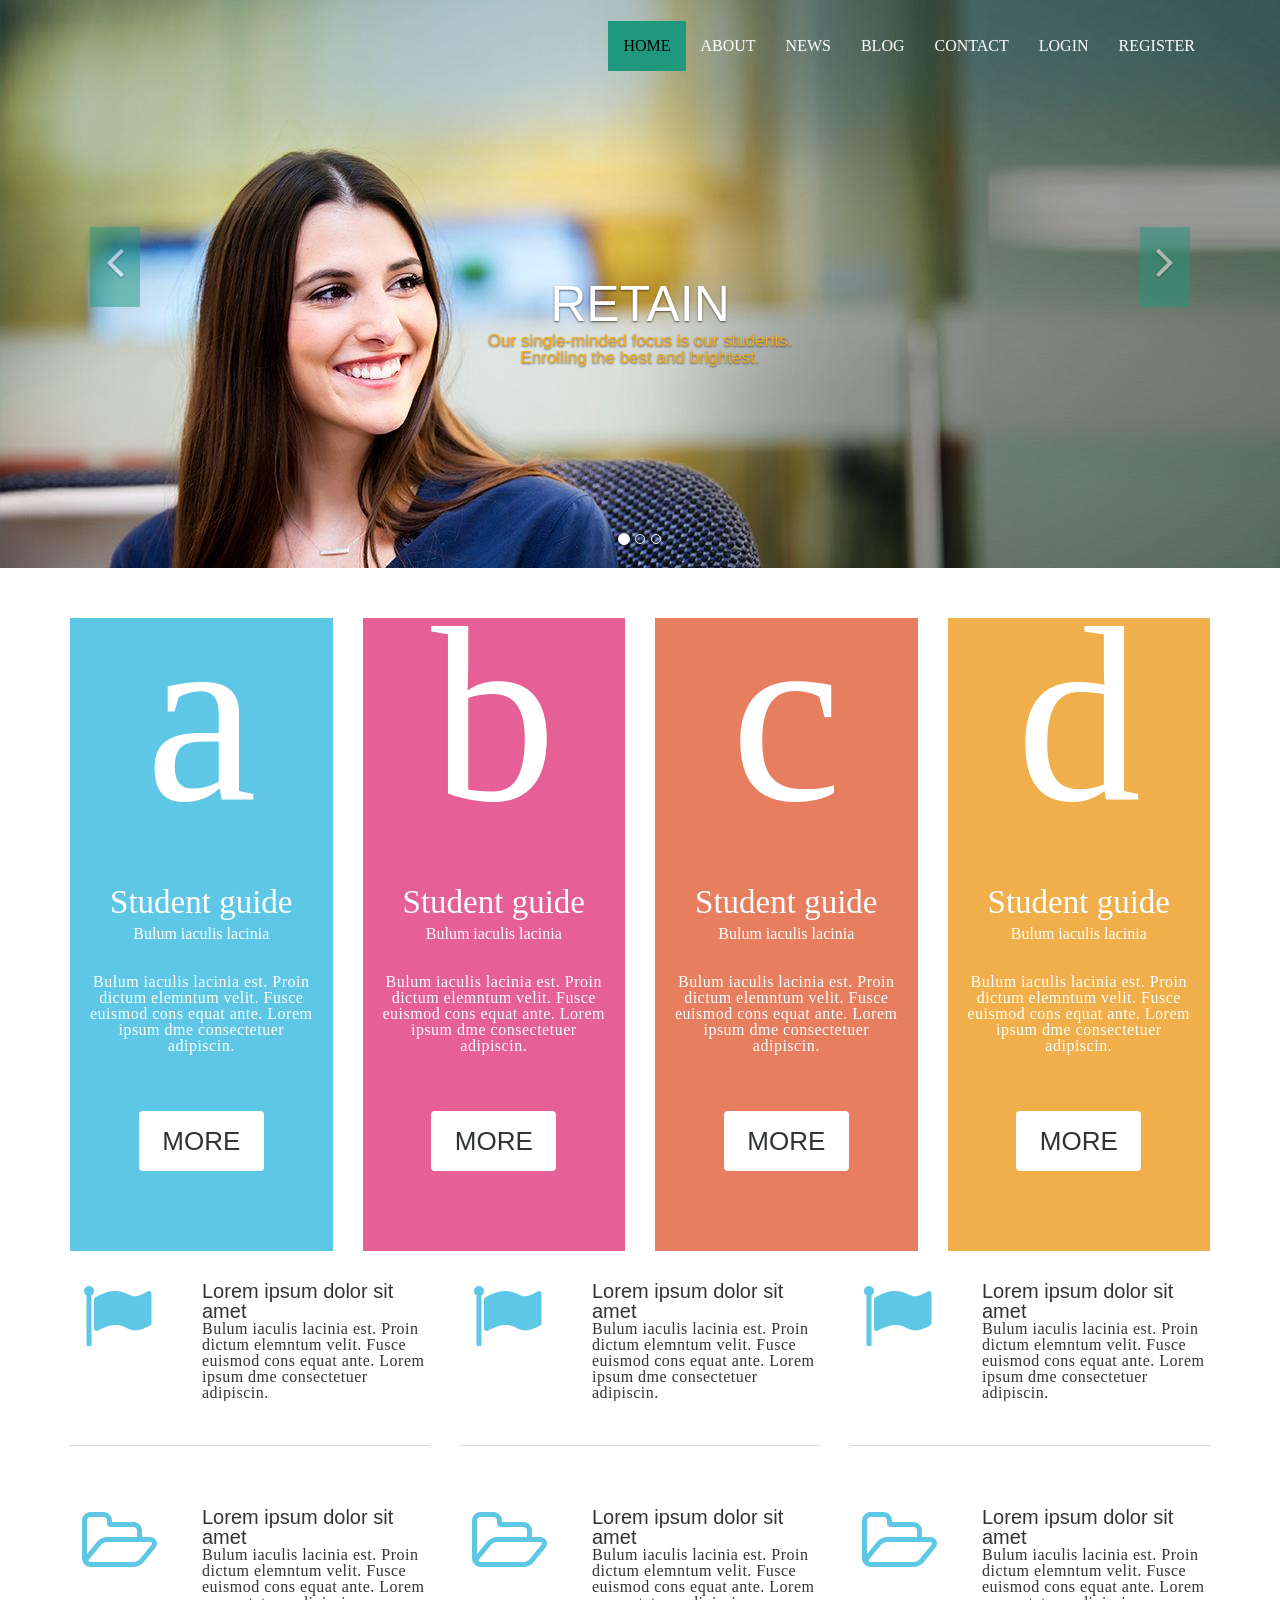
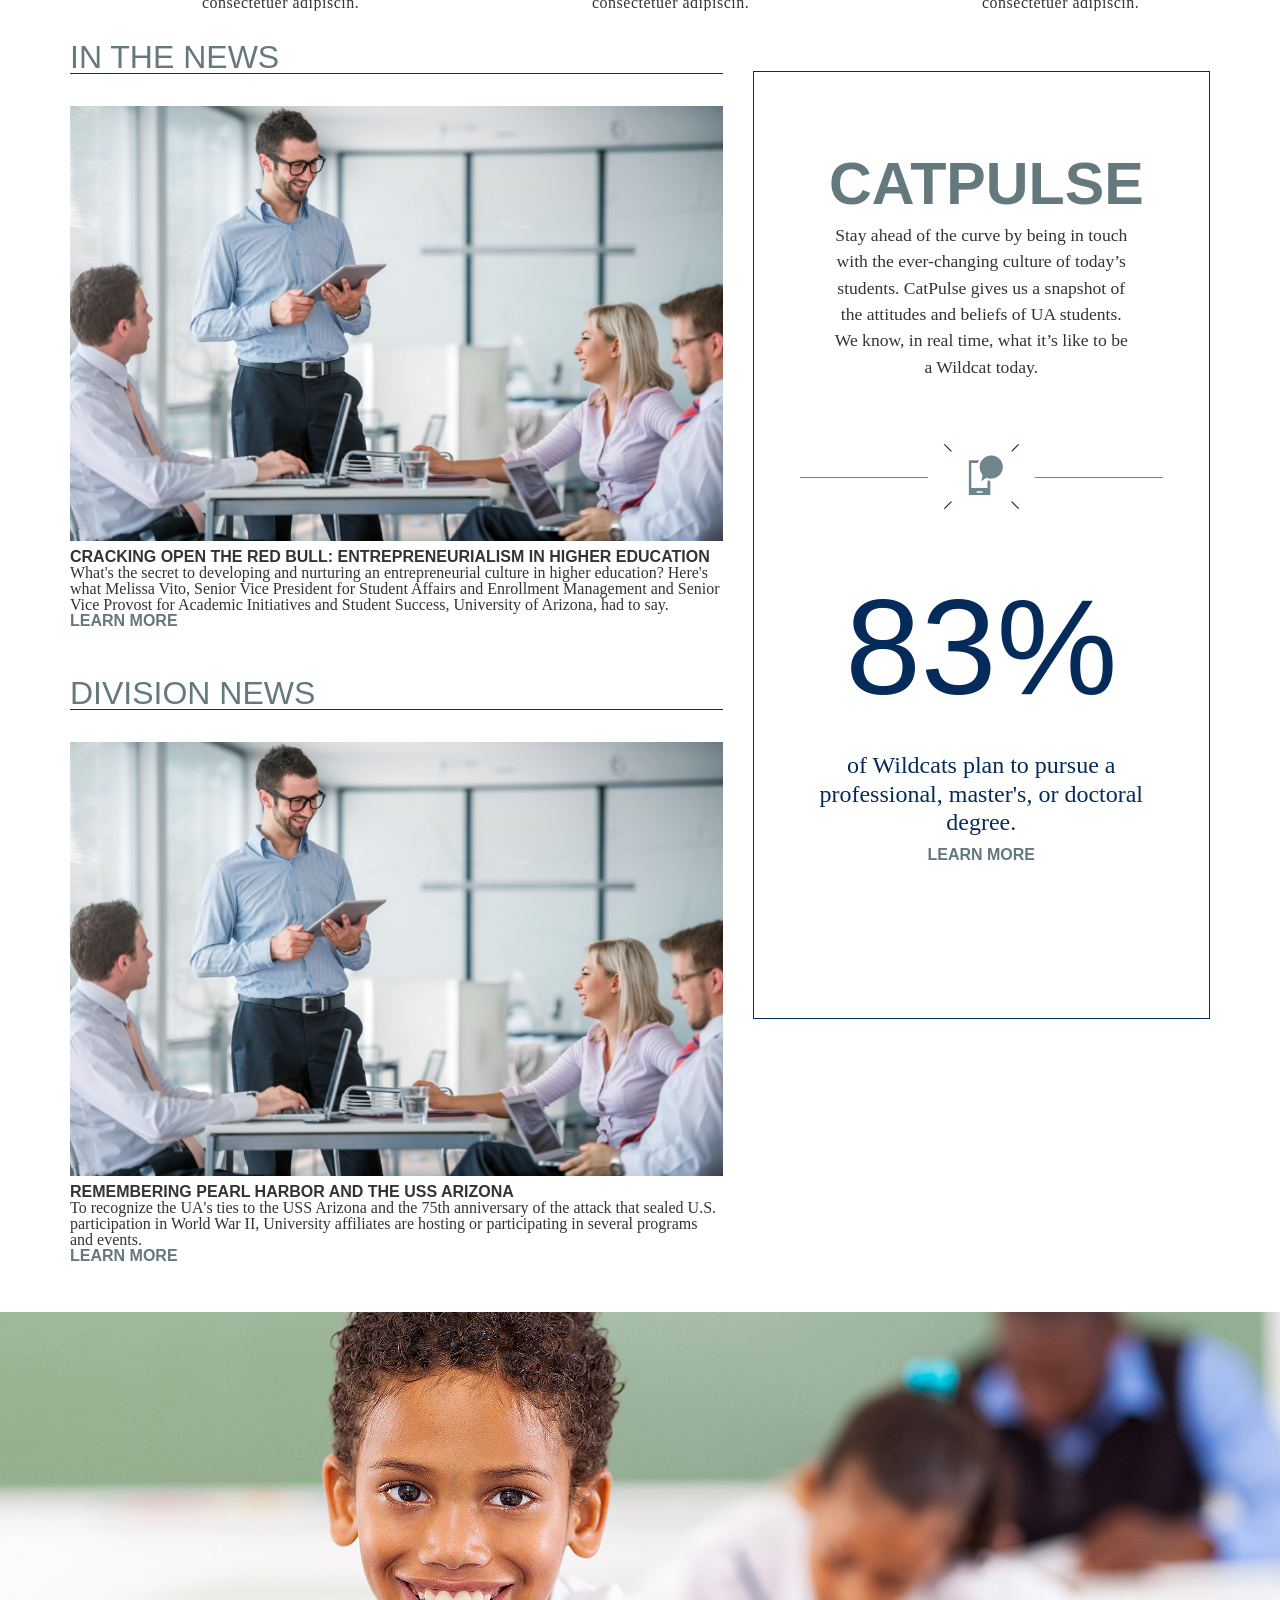
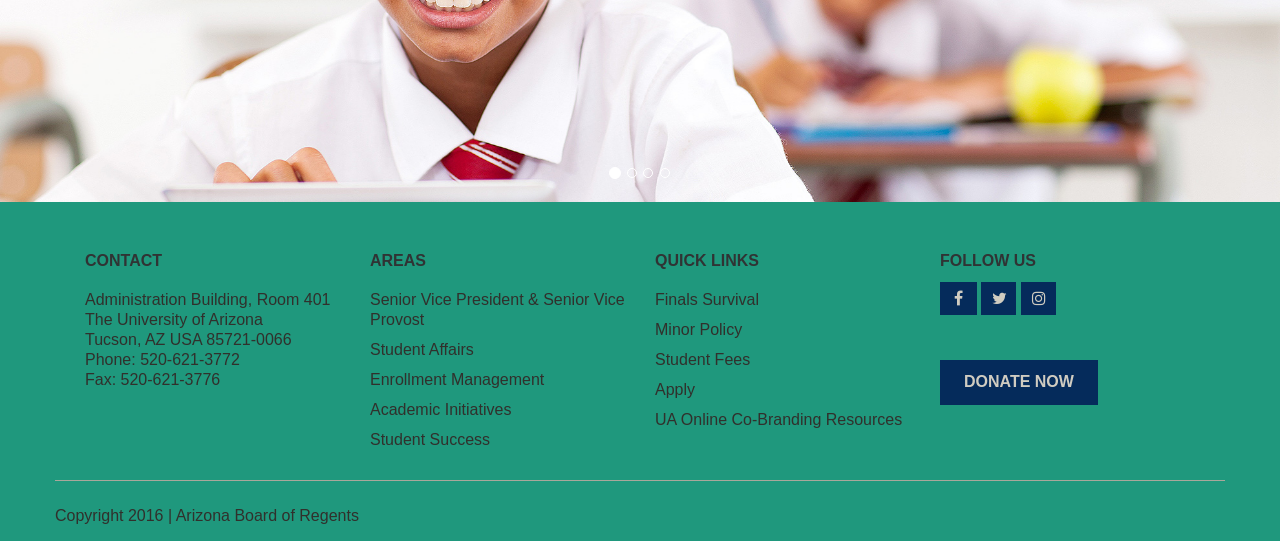
==== commit 9b275da7: "index error" ====
--- a/index.html
+++ b/index.html
@@ -35,6 +35,7 @@
 						<li><a href="#">Blog</a></li>
 						<li><a href="contact.html">Contact</a></li>
 						<li><a href="login_form.html">Login</a></li>
+						<li><a href="register.html">Register</a></li>
 					</ul>
 				</div>
 			</div>
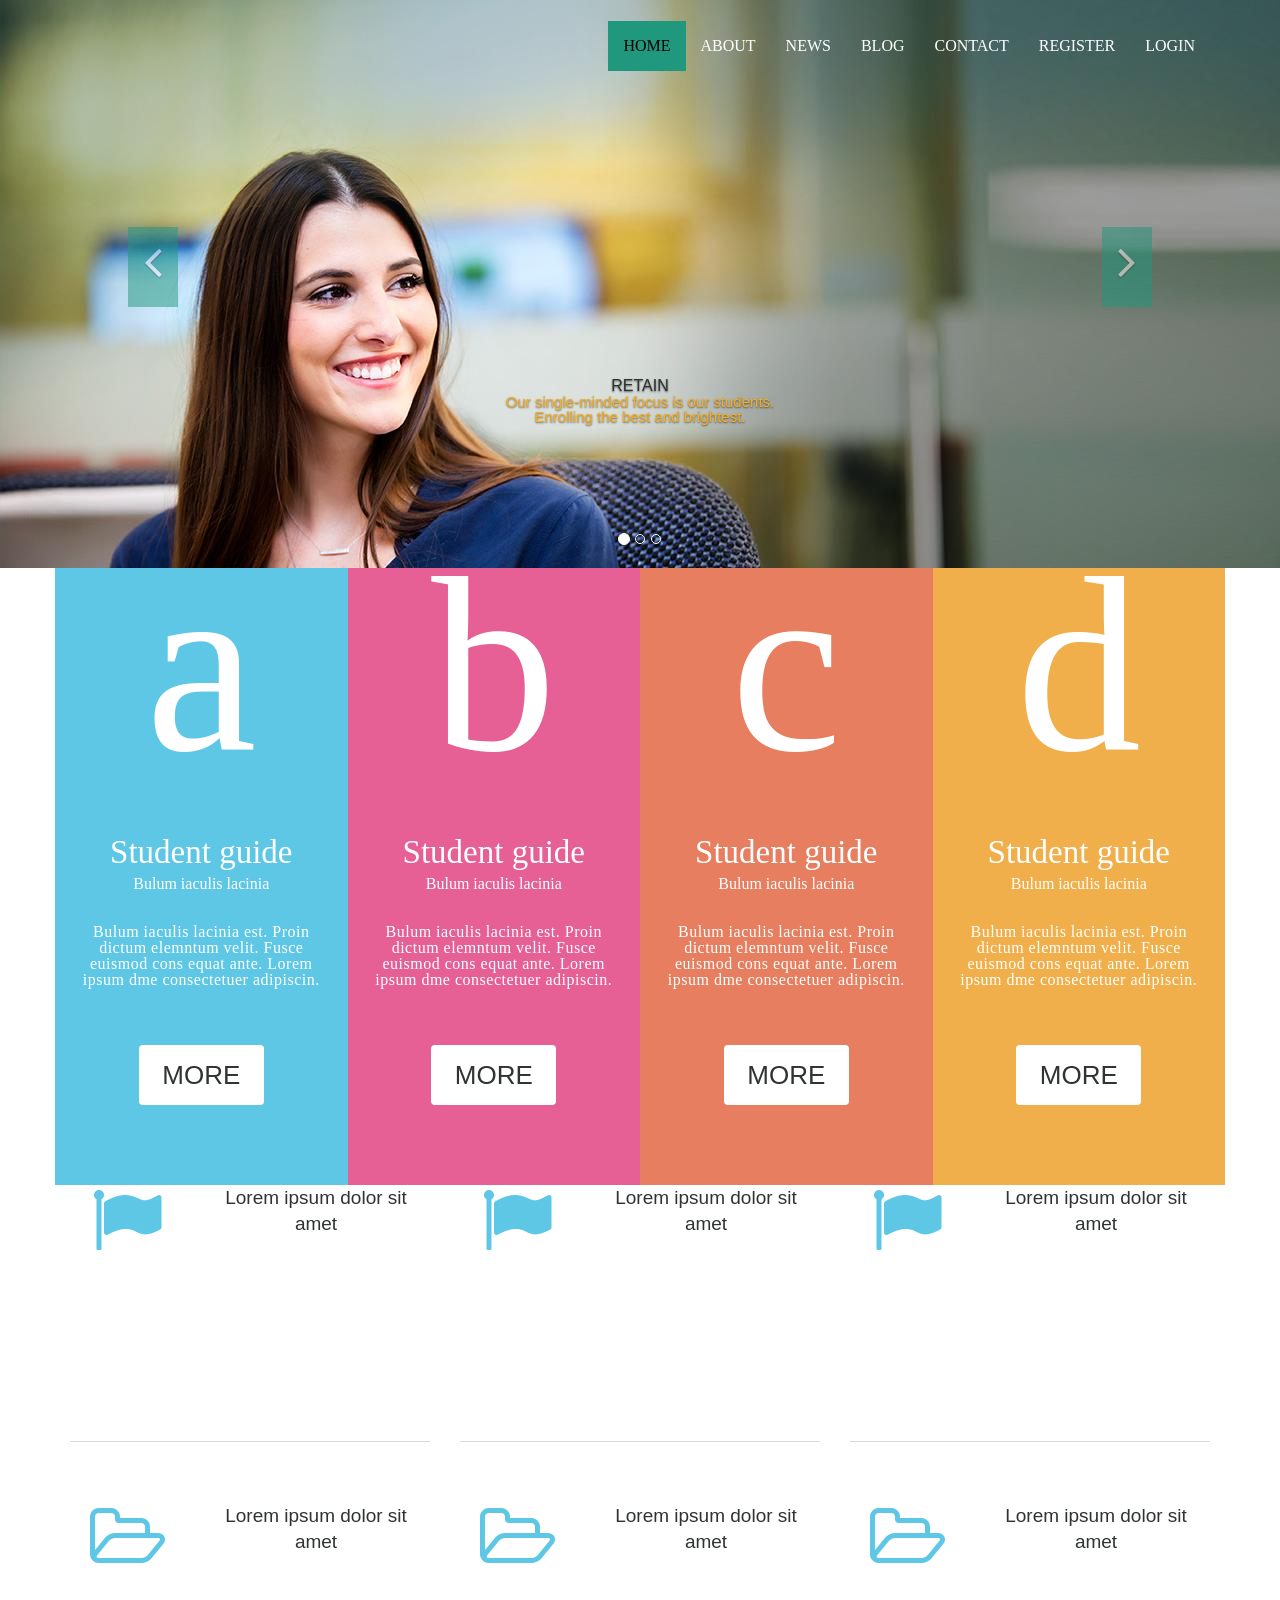
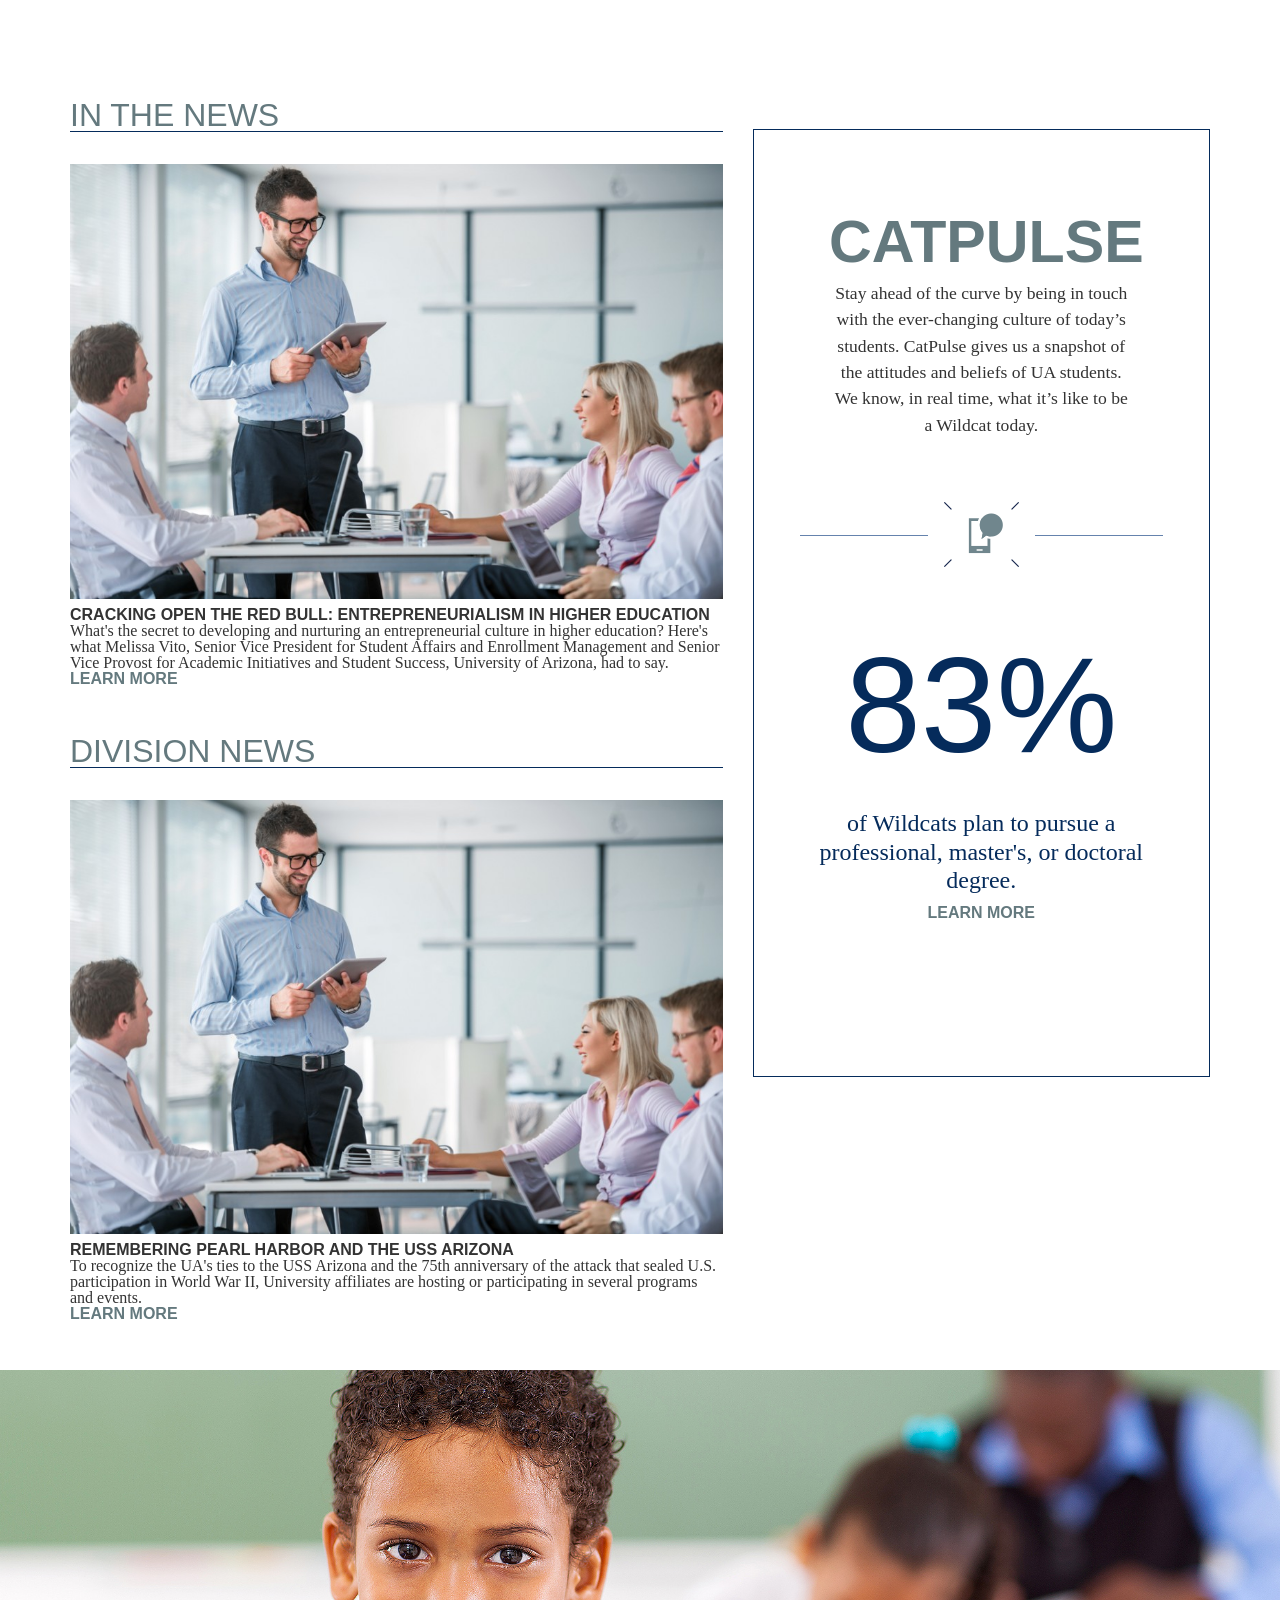
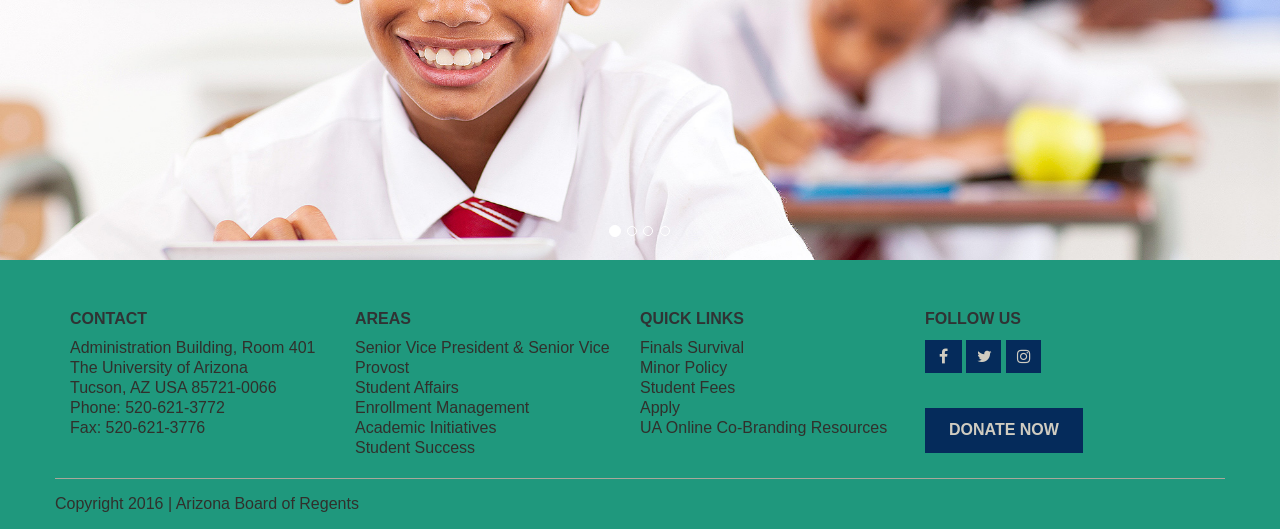
==== commit f30079f8: "update" ====
--- a/index.html
+++ b/index.html
@@ -34,8 +34,8 @@
 						<li><a href="news-page.html">News</a></li>
 						<li><a href="#">Blog</a></li>
 						<li><a href="contact.html">Contact</a></li>
+						<li><a href="register_form.html">Register</a></li>
 						<li><a href="login_form.html">Login</a></li>
-						<li><a href="register.html">Register</a></li>
 					</ul>
 				</div>
 			</div>
@@ -50,7 +50,7 @@
 			    </ol>
 			<div class="carousel-inner" role="listbox">
 				<div class="item active single-slider">
-					<img src="img/slide1.jpg" alt="Chania" class=" img-responsive img-100">
+					<img src="img/slide1.jpg" alt="Chania" class=" img-responsive">
 					<div class="carousel-caption">
 						<h3>RETAIN</h3>
 						<div class="banner-content">
@@ -60,7 +60,7 @@
 					</div>
 				</div>
 				<div class="item single-slider">
-					<img src="img/slide2.jpg" alt="Chania" class=" img-responsive img-100">
+					<img src="img/slide2.jpg" alt="Chania" class=" img-responsive">
 					<div class="carousel-caption">
 						<h3>RETAIN</h3>
 						<div class="banner-content">
@@ -70,7 +70,7 @@
 					</div>
 				</div>
 				<div class="item single-slider">
-					<img src="img/slide3.jpg" alt="Chania" class=" img-responsive img-100">
+					<img src="img/slide3.jpg" alt="Chania" class=" img-responsive">
 					<div class="carousel-caption">
 						<h3>RETAIN</h3>
 						<div class="banner-content">
@@ -242,61 +242,73 @@
 		<div class="container">
 			<div class="row">
 				<div class="col-lg-4 col-md-4">				
-		            <div class="icon-box wow fadeInRight animated" data-wow-delay="0.4s" style="visibility: visible; animation-delay: 0.4s; animation-name: fadeInRight;">
+		            <div class="icon-box box wow fadeInRight animated" data-wow-delay="0.4s" style="visibility: visible; animation-delay: 0.4s; animation-name: fadeInRight;">
 		                <div class="box_left">
 		                    <div class="icon fa fa-flag"></div>
 		                </div>
 		                <div class="box_cnt o__hidden">
-		                    <a href="#">Lorem ipsum dolor sit amet</a>
+		                    <h6>
+		                        <a href="#">Lorem ipsum dolor sit amet</a>
+		                    </h6>
 		                    <p class="let-spac">Bulum iaculis lacinia est. Proin dictum elemntum velit. Fusce euismod cons equat ante. Lorem ipsum dme consectetuer adipiscin.</p>
 		                </div>
 		            </div>
-		            <div class="icon-box wow fadeInRight animated" data-wow-delay="0.5s" style="visibility: visible; animation-delay: 0.5s; animation-name: fadeInRight;">
+		            <div class="icon-box box wow fadeInRight animated" data-wow-delay="0.5s" style="visibility: visible; animation-delay: 0.5s; animation-name: fadeInRight;">
 		                <div class="box_left">
 		                    <div class="icon fa fa-folder-open-o"></div>
 		                </div>
 		                <div class="box_cnt o__hidden">
-		                    <a href="#">Lorem ipsum dolor sit amet</a>
+		                    <h6>
+		                        <a href="#">Lorem ipsum dolor sit amet</a>
+		                    </h6>
 		                    <p class="let-spac">Bulum iaculis lacinia est. Proin dictum elemntum velit. Fusce euismod cons equat ante. Lorem consectetuer adipiscin.</p>
 		                </div>
 		            </div>         
 				</div>
 				<div class="col-lg-4 col-md-4">
-					<div class="icon-box wow fadeInRight animated" data-wow-delay="0.4s" style="visibility: visible; animation-delay: 0.4s; animation-name: fadeInRight;">
+					<div class="icon-box box wow fadeInRight animated" data-wow-delay="0.4s" style="visibility: visible; animation-delay: 0.4s; animation-name: fadeInRight;">
 		                <div class="box_left">
 		                    <div class="icon fa fa-flag"></div>
 		                </div>
 		                <div class="box_cnt o__hidden">
-		                    <a href="#">Lorem ipsum dolor sit amet</a>
+		                    <h6>
+		                        <a href="#">Lorem ipsum dolor sit amet</a>
+		                    </h6>
 		                    <p class="let-spac">Bulum iaculis lacinia est. Proin dictum elemntum velit. Fusce euismod cons equat ante. Lorem ipsum dme consectetuer adipiscin.</p>
 		                </div>
 		            </div>
-		            <div class="icon-box wow fadeInRight animated" data-wow-delay="0.5s" style="visibility: visible; animation-delay: 0.5s; animation-name: fadeInRight;">
+		            <div class="icon-box box wow fadeInRight animated" data-wow-delay="0.5s" style="visibility: visible; animation-delay: 0.5s; animation-name: fadeInRight;">
 		                <div class="box_left">
 		                    <div class="icon fa fa-folder-open-o"></div>
 		                </div>
 		                <div class="box_cnt o__hidden">
-		                    <a href="#">Lorem ipsum dolor sit amet</a>
+		                    <h6>
+		                        <a href="#">Lorem ipsum dolor sit amet</a>
+		                    </h6>
 		                    <p class="let-spac">Bulum iaculis lacinia est. Proin dictum elemntum velit. Fusce euismod cons equat ante. Lorem consectetuer adipiscin.</p>
 		                </div>
 		            </div>        
 				</div>
 				<div class="col-lg-4 col-md-4">
-					<div class="icon-box wow fadeInRight animated" data-wow-delay="0.4s" style="visibility: visible; animation-delay: 0.4s; animation-name: fadeInRight;">
+					<div class="icon-box box wow fadeInRight animated" data-wow-delay="0.4s" style="visibility: visible; animation-delay: 0.4s; animation-name: fadeInRight;">
 		                <div class="box_left">
 		                    <div class="icon fa fa-flag"></div>
 		                </div>
 		                <div class="box_cnt o__hidden">
-		                    <a href="#">Lorem ipsum dolor sit amet</a>
+		                    <h6>
+		                        <a href="#">Lorem ipsum dolor sit amet</a>
+		                    </h6>
 		                    <p class="let-spac">Bulum iaculis lacinia est. Proin dictum elemntum velit. Fusce euismod cons equat ante. Lorem ipsum dme consectetuer adipiscin.</p>
 		                </div>
 		            </div>
-		            <div class="icon-box wow fadeInRight animated" data-wow-delay="0.5s" style="visibility: visible; animation-delay: 0.5s; animation-name: fadeInRight;">
+		            <div class="icon-box box wow fadeInRight animated" data-wow-delay="0.5s" style="visibility: visible; animation-delay: 0.5s; animation-name: fadeInRight;">
 		                <div class="box_left">
 		                    <div class="icon fa fa-folder-open-o"></div>
 		                </div>
 		                <div class="box_cnt o__hidden">
-		                    <a href="#">Lorem ipsum dolor sit amet</a>
+		                    <h6>
+		                        <a href="#">Lorem ipsum dolor sit amet</a>
+		                    </h6>
 		                    <p class="let-spac">Bulum iaculis lacinia est. Proin dictum elemntum velit. Fusce euismod cons equat ante. Lorem consectetuer adipiscin.</p>
 		                </div>
 		            </div>        
@@ -423,10 +435,10 @@
 
                 <div class="content">
                     <p>Administration Building, Room 401
-                    <br/> The University of Arizona
-                    <br/> Tucson, AZ USA 85721-0066
-                    <br/> Phone: 520-621-3772
-                    <br/> Fax: 520-621-3776</p>
+                        <br /> The University of Arizona
+                        <br /> Tucson, AZ USA 85721-0066
+                        <br /> Phone: 520-621-3772
+                        <br /> Fax: 520-621-3776</p>
                 </div>
             </div>
             <div  class="col-lg-3 col-md-3">
@@ -502,6 +514,9 @@
             </div>
         </div>
         
+<!--         <div class="footer-logo">
+        	<img src="img/uamenu.png" alt="">
+        </div> -->
     </footer>
 </div>	
 	<script src="js/jquery-1.11.3.min.js"></script>
--- a/css/style.css
+++ b/css/style.css
@@ -98,7 +98,6 @@
 
 .icon-box {
     padding-left: 12px;
-    padding-top: 30px;
 }
 .icon-box + .icon-box {
     margin-top: 44px;
@@ -129,10 +128,8 @@
     overflow: hidden;
 }
 
-.o__hidden a {
-    font-size: 20px;
-    text-decoration: none;
-    font-family: 'nice', Arial, sans-serif;
+.o__hidden {
+    overflow: hidden;
 }
 h6 {
     font-size: 19px;
@@ -147,9 +144,6 @@
     color: #303334;
 }
 /*---------------------------*/
-.news {
-    padding-top: 30px;
-}
 .views-field-title {
     color: #64797E !important;
     font-size: 2em;
--- a/css/home.css
+++ b/css/home.css
@@ -205,18 +205,15 @@
 #slider {
 	position: relative;
 }
-.img-100 {
-	width: 100%;
-	height: 100%;
-}
+
 .single-slider {
 }
 
 .single-slider .carousel-caption {
 	padding-top: 50px;
-	top: 40%;
-}
-.single-slider .carousel-caption h3 {
+	bottom: 20%;
+}
+.single-slider .carousel-caption h1 {
 	font-size: 50px;
 	text-transform: uppercase;
 	opacity: 1;
@@ -227,7 +224,7 @@
 .single-slider .carousel-caption p {
 	color: #f9ad18;
 	opacity: 1;
-	font-size: 17px;
+	font-size: 15px;
 	font-weight: 100;
 	z-index: 100;
 	font-family: "open-sans", Arial, sans-serif;
@@ -244,10 +241,10 @@
 	z-index: 100;
 }
 #slider .slide a.left {
-	left: 7%;
+	left: 10%;
 }
 #slider .slide a.right {
-	right: 7%;
+	right: 10%;
 }
 #slider .slide a.carousel-control i {
 	color: #fff;
@@ -261,36 +258,26 @@
     font-family: 'nice';
     font-weight: bold;
 }
-.spot {
-	padding-top: 50px;
-}
-
 .footer {
 	padding-top: 40px;
 	background-color: #1f987d;
     color: #31302c;
     position: relative;
 }
+.footer .col-lg-3, .col-md-3{
+	padding: 0px;
+}
 .footer h2{
     font-weight: bold;
     margin: 10px 0px;
 }
-.footer p,.footer li{
+.footer p,li{
 	font-family: Arial;
     font-size: 16px;
     line-height: 20px;
 }
-.footer .content {
-	padding-top: 10px;
-} 
-.footer li {
-	padding-bottom: 10px;
-}
-.footer li a {
-	text-decoration: none;
-}
 .footer a:hover {
-	color: #ccc;
+	color: #31302c;
 }
 .footer #social-icon li{
 	display: inline-block;
